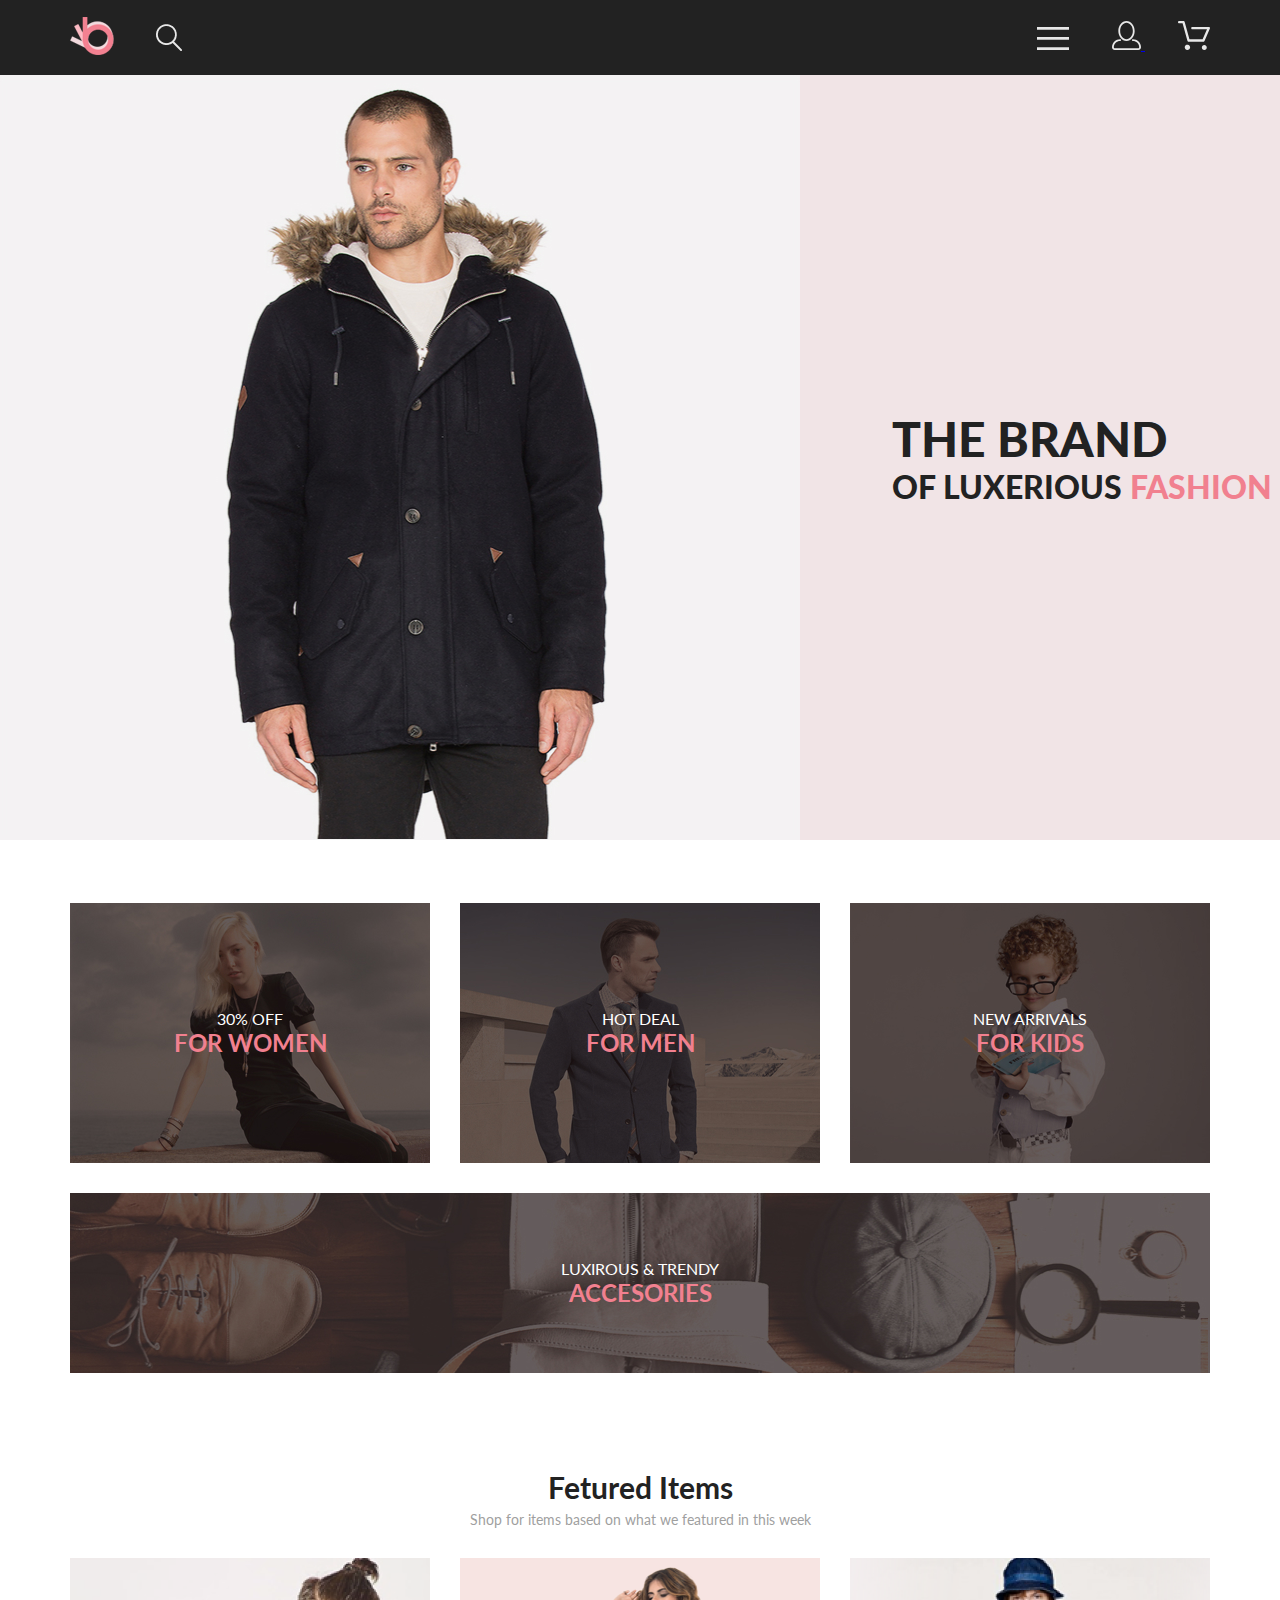
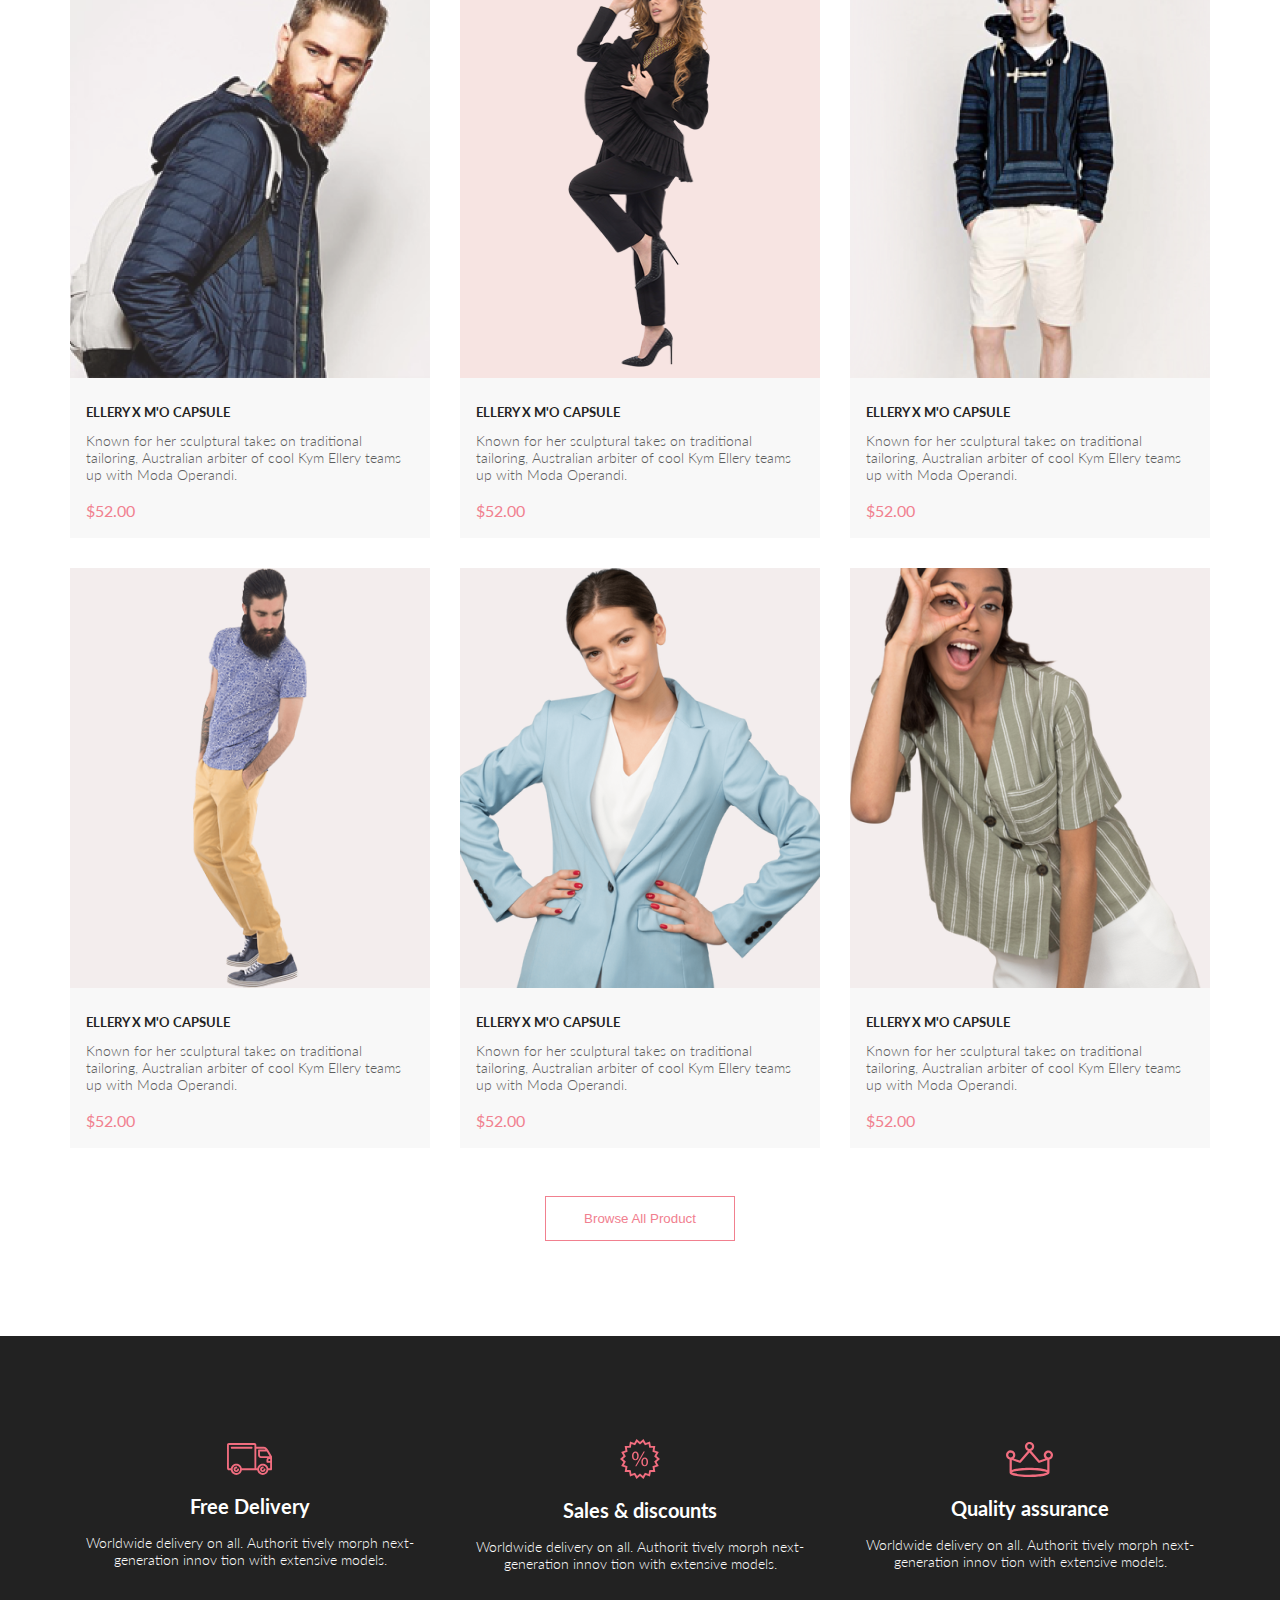
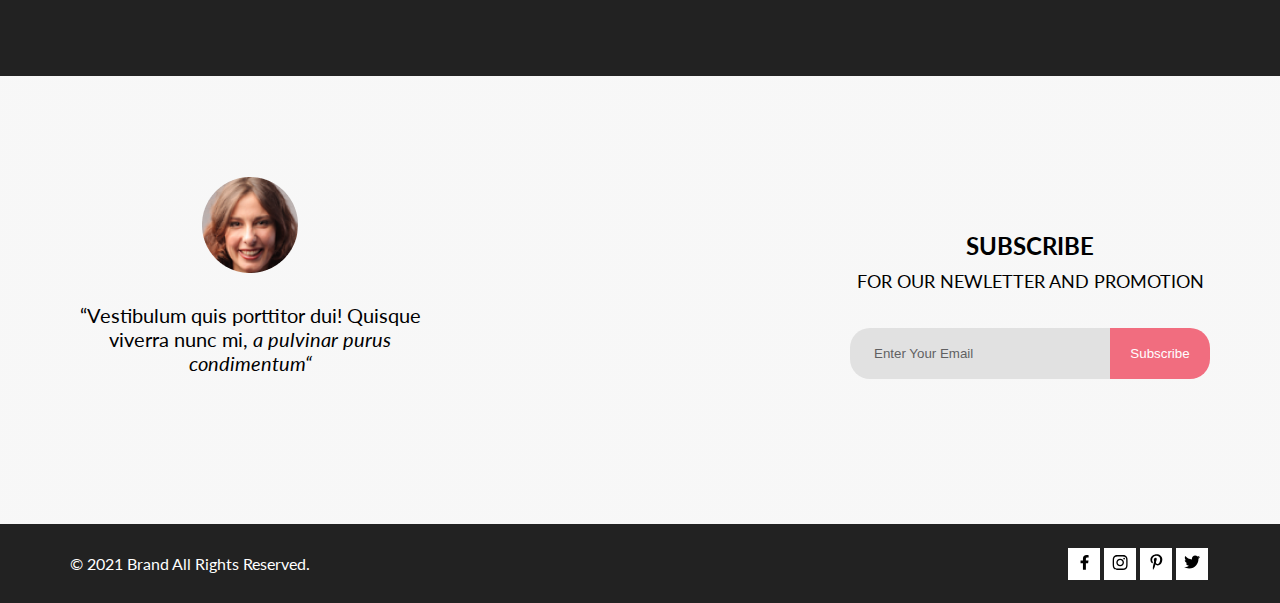
==== index.html @ 26cfc827 "DZ" ====
<!DOCTYPE html>
<html lang="en">

<head>
    <meta charset="UTF-8">
    <meta http-equiv="X-UA-Compatible" content="IE=edge">
    <meta name="viewport" content="width=device-width, initial-scale=1.0">
    <title>Only magazin</title>
    <link rel="stylesheet" href="./css/reset.css">
    <link rel="stylesheet" href="./css/style.css">
    <link rel="preconnect" href="https://fonts.googleapis.com">
    <link rel="preconnect" href="https://fonts.gstatic.com" crossorigin>
    <link href="https://fonts.googleapis.com/css2?family=Lato:ital,wght@0,300;0,400;0,700;0,900;1,400&display=swap"
        rel="stylesheet">
</head>

<body>
    <header class="header">
        <div class="container">
            <div class="header__wrp">
                <div class="header__search-group">
                    <a class="header__logo" href="index.html">
                        <img src="./img/logotip.png" alt="logo">
                    </a>
                    <div class="header__search">
                        <img class="header__search-img" src="./img/poisk.png" alt="loupe">
                        <form class="header__search-form" action="">
                            <label class="header__search-label visually-hidden" for="search">поиск</label>
                            <input type="header__search-input" placeholder="Поиск" id="search">
                        </form>
                    </div>
                </div>
                <div class="header__nav-group">
                    <button class="header__button" type="button">
                        <svg class="icon" width="32" height="23" viewBox="0 0 32 23" xmlns="http://www.w3.org/2000/svg">
                            <path d="M0 23V20.31H32V23H0ZM0 12.76V10.07H32V12.76H0ZM0 2.69V0H32V2.69H0Z" />
                        </svg>
                    </button>
                    <nav class="header__menu">
                        <h2 class="header__menu-title">menu</h2>
                        <ul class="header__menu-list">
                            <li class="header__menu-item menu-sub-item">
                                <h3 class="menu-sub-item__title">man</h3>
                                <ul class="menu-sub-item__list">
                                    <li class="menu-sub-item__item-link"><a class="menu__link" href="#">Accessories</a>
                                    </li>
                                    <li class="menu-sub-item__item-link"><a class="menu__link" href="#">Bags</a></li>
                                    <li class="menu-sub-item__item-link"><a class="menu__link" href="#">Denim</a></li>
                                    <li class="menu-sub-item__item-link"><a class="menu__link" href="#">T-Shirts</a>
                                    </li>
                                </ul>
                            </li>
                            <li>
                                <h3 class="menu-sub-item__title">woman</h3>
                                <ul class="menu-sub-item__list">
                                    <li class="menu-sub-item__item-link"><a class="menu__link" href="#">Accessories</a>
                                    </li>
                                    <li class="menu-sub-item__item-link"><a class="menu__link" href="#">Jackets &
                                            Coats</a></li>
                                    <li class="menu-sub-item__item-link"><a class="menu__link" href="#">Polos</a></li>
                                    <li class="menu-sub-item__item-link"><a class="menu__link" href="#">T-Shirts</a>
                                    </li>
                                    <li class="menu-sub-item__item-link"><a class="menu__link" href="#">Shirts</a></li>
                                </ul>
                            </li>
                            <li>
                                <h3 class="menu-sub-item__title">kids</h3>
                                <ul class="menu-sub-item__list">
                                    <li class="menu-sub-item__item-link"><a class="menu__link" href="#">Accessories</a>
                                    </li>
                                    <li class="menu-sub-item__item-link"><a class="menu__link" href="#">Jackets &
                                            Coats</a></li>
                                    <li class="menu-sub-item__item-link"><a class="menu__link" href="#">Polos</a></li>
                                    <li class="menu-sub-item__item-link"><a class="menu__link" href="#">T-Shirts</a>
                                    </li>
                                    <li class="menu-sub-item__item-link"><a class="menu__link" href="#">Shirts</a></li>
                                    <li class="menu-sub-item__item-link"><a class="menu__link" href="#">Bags</a></li>
                                </ul>
                            </li>
                        </ul>
                    </nav>
                    <a class="header__link" href="registration.html">
                        <svg class="icon" width="29" height="29" viewBox="0 0 29 29" xmlns="http://www.w3.org/2000/svg">
                            <path
                                d="M14.5 19.937C19 19.937 22.656 15.464 22.656 9.968C22.656 4.472 19 0 14.5 0C13.3631 0.0217413 12.2463 0.303398 11.2351 0.823397C10.2239 1.34339 9.34507 2.08794 8.66602 3C7.12663 4.99573 6.30819 7.45381 6.34399 9.974C6.34399 15.465 10 19.937 14.5 19.937ZM14.5 1.813C18 1.813 20.844 5.472 20.844 9.969C20.844 14.466 17.998 18.125 14.5 18.125C11.002 18.125 8.15603 14.465 8.15503 9.969C8.15403 5.473 11 1.813 14.5 1.813ZM20.844 18.125C20.6036 18.125 20.373 18.2205 20.203 18.3905C20.033 18.5605 19.9375 18.7911 19.9375 19.0315C19.9375 19.2719 20.033 19.5025 20.203 19.6725C20.373 19.8425 20.6036 19.938 20.844 19.938C22.526 19.9399 24.1386 20.6088 25.3279 21.7982C26.5172 22.9875 27.1861 24.6 27.188 26.282C27.1875 26.5221 27.0918 26.7523 26.922 26.9221C26.7522 27.0918 26.5221 27.1875 26.282 27.188H2.71997C2.47985 27.1875 2.24975 27.0918 2.07996 26.9221C1.91016 26.7523 1.81449 26.5221 1.81396 26.282C1.81608 24.6001 2.48517 22.9877 3.67444 21.7985C4.86371 20.6092 6.47608 19.9401 8.15796 19.938C8.39824 19.938 8.62868 19.8425 8.79858 19.6726C8.96849 19.5027 9.06396 19.2723 9.06396 19.032C9.06396 18.7917 8.96849 18.5613 8.79858 18.3914C8.62868 18.2215 8.39824 18.126 8.15796 18.126C5.99541 18.1279 3.92201 18.9875 2.39258 20.5164C0.863144 22.0453 0.00264777 24.1185 0 26.281C0.000794067 27.0019 0.287502 27.693 0.797241 28.2027C1.30698 28.7125 1.99811 28.9992 2.71899 29H26.282C27.0027 28.9989 27.6936 28.7121 28.2031 28.2024C28.7126 27.6927 28.9992 27.0017 29 26.281C28.9974 24.1187 28.1372 22.0457 26.6083 20.5168C25.0793 18.9878 23.0063 18.1276 20.844 18.125Z" />
                        </svg>
                    </a>
                    <a class="header__link" href="#">
                        <svg class="icon" width="32" height="29" viewBox="0 0 32 29" xmlns="http://www.w3.org/2000/svg">
                            <path
                                d="M26.2009 29C25.5532 28.9738 24.9415 28.6948 24.4972 28.2227C24.0529 27.7506 23.8114 27.1232 23.8245 26.475C23.8376 25.8269 24.1043 25.2097 24.5673 24.7559C25.0303 24.3022 25.6527 24.048 26.301 24.048C26.9493 24.048 27.5717 24.3022 28.0347 24.7559C28.4977 25.2097 28.7644 25.8269 28.7775 26.475C28.7906 27.1232 28.549 27.7506 28.1047 28.2227C27.6604 28.6948 27.0488 28.9738 26.401 29H26.2009ZM6.75293 26.32C6.75293 25.79 6.91011 25.2718 7.20459 24.8311C7.49907 24.3904 7.91764 24.0469 8.40735 23.844C8.89705 23.6412 9.43594 23.5881 9.95581 23.6915C10.4757 23.7949 10.9532 24.0502 11.328 24.425C11.7028 24.7998 11.9581 25.2773 12.0615 25.7972C12.1649 26.317 12.1118 26.8559 11.9089 27.3456C11.7061 27.8353 11.3626 28.2539 10.9219 28.5483C10.4812 28.8428 9.96304 29 9.43298 29C9.08087 29.0003 8.73212 28.9311 8.40674 28.7966C8.08136 28.662 7.78569 28.4646 7.53662 28.2158C7.28755 27.9669 7.09001 27.6713 6.9552 27.3461C6.82039 27.0208 6.75098 26.6721 6.75098 26.32H6.75293ZM10.553 20.686C10.2935 20.6868 10.0409 20.6024 9.83411 20.4457C9.62727 20.2891 9.47758 20.0689 9.40796 19.819L4.57495 2.36401H1.18201C0.868521 2.36401 0.567859 2.23947 0.346191 2.01781C0.124523 1.79614 0 1.49549 0 1.18201C0 0.868519 0.124523 0.567873 0.346191 0.346205C0.567859 0.124537 0.868521 5.81268e-06 1.18201 5.81268e-06H5.46301C5.7225 -0.00080736 5.97504 0.0837201 6.18176 0.240568C6.38848 0.397416 6.53784 0.617884 6.60693 0.868006L11.4399 18.323H24.6179L29.001 8.27501H14.401C14.2428 8.27961 14.0854 8.25242 13.9379 8.19507C13.7904 8.13771 13.6559 8.05134 13.5424 7.94108C13.4288 7.83082 13.3386 7.69891 13.277 7.55315C13.2154 7.40739 13.1836 7.25075 13.1836 7.0925C13.1836 6.93426 13.2154 6.77762 13.277 6.63186C13.3386 6.4861 13.4288 6.35419 13.5424 6.24393C13.6559 6.13367 13.7904 6.0473 13.9379 5.98994C14.0854 5.93259 14.2428 5.90541 14.401 5.91001H30.814C31.0097 5.90996 31.2022 5.95866 31.3744 6.05172C31.5465 6.14478 31.6928 6.27926 31.7999 6.44301C31.9078 6.60729 31.9734 6.79569 31.9908 6.99145C32.0083 7.18721 31.9771 7.38424 31.9 7.565L26.495 19.977C26.4026 20.1876 26.251 20.3668 26.0585 20.4927C25.866 20.6186 25.641 20.6858 25.411 20.686H10.553Z" />
                        </svg>
                    </a>
                </div>
            </div>
        </div>
    </header>
    <main>
        <section class="brand">
            <div class="brand__wrp">
                <img class="brand__img" src="./img/baner.jpg" alt="man">
                <div class="brand__title-wrp">
                    <h1 class="brand__title">the brand<span class="brand__sub-title">of luxerious <span
                                class="brand__sub-title-pink">fashion</span></span></h1>
                </div>
            </div>
        </section>
        <section class="sales container">
            <h2 class="visually-hidden">sales</h2>
            <ul class="sales__list">
                <li class="sales__item sales__item--woman">
                    <p class="sales__item-text">30% off</p>
                    <h3 class="sales__item-title">for women</h3>
                </li>
                <li class="sales__item sales__item--man">
                    <p class="sales__item-text">hot deal</p>
                    <h3 class="sales__item-title">for men</h3>
                </li>
                <li class="sales__item sales__item--kids">
                    <p class="sales__item-text">new arrivals</p>
                    <h3 class="sales__item-title">for kids</h3>
                </li>
                <li class="sales__item-niz sales__item--accesories">
                    <p class="sales__item-text">luxirous & trendy</p>
                    <h3 class="sales__item-title">accesories</h3>
                </li>
            </ul>
        </section>
        <section class="products container">
            <h2 class="products__title">Fetured Items</h2>
            <p class="products__text">Shop for items based on what we featured in this week</p>
            <ul class="products__list">
                <li class="products__item">
                    <div class="products__item-wrapper">
                        <img class="products__item-img" src="./img/top1.png" alt="product-1">
                        <div class="products__item-overlay"></div>
                        <button class="products__item-button">
                            <svg class="products__item-button_icon" width="32" height="29" viewBox="0 0 32 29"
                                xmlns="http://www.w3.org/2000/svg">
                                <path
                                    d="M26.2009 29C25.5532 28.9738 24.9415 28.6948 24.4972 28.2227C24.0529 27.7506 23.8114 27.1232 23.8245 26.475C23.8376 25.8269 24.1043 25.2097 24.5673 24.7559C25.0303 24.3022 25.6527 24.048 26.301 24.048C26.9493 24.048 27.5717 24.3022 28.0347 24.7559C28.4977 25.2097 28.7644 25.8269 28.7775 26.475C28.7906 27.1232 28.549 27.7506 28.1047 28.2227C27.6604 28.6948 27.0488 28.9738 26.401 29H26.2009ZM6.75293 26.32C6.75293 25.79 6.91011 25.2718 7.20459 24.8311C7.49907 24.3904 7.91764 24.0469 8.40735 23.844C8.89705 23.6412 9.43594 23.5881 9.95581 23.6915C10.4757 23.7949 10.9532 24.0502 11.328 24.425C11.7028 24.7998 11.9581 25.2773 12.0615 25.7972C12.1649 26.317 12.1118 26.8559 11.9089 27.3456C11.7061 27.8353 11.3626 28.2539 10.9219 28.5483C10.4812 28.8428 9.96304 29 9.43298 29C9.08087 29.0003 8.73212 28.9311 8.40674 28.7966C8.08136 28.662 7.78569 28.4646 7.53662 28.2158C7.28755 27.9669 7.09001 27.6713 6.9552 27.3461C6.82039 27.0208 6.75098 26.6721 6.75098 26.32H6.75293ZM10.553 20.686C10.2935 20.6868 10.0409 20.6024 9.83411 20.4457C9.62727 20.2891 9.47758 20.0689 9.40796 19.819L4.57495 2.36401H1.18201C0.868521 2.36401 0.567859 2.23947 0.346191 2.01781C0.124523 1.79614 0 1.49549 0 1.18201C0 0.868519 0.124523 0.567873 0.346191 0.346205C0.567859 0.124537 0.868521 5.81268e-06 1.18201 5.81268e-06H5.46301C5.7225 -0.00080736 5.97504 0.0837201 6.18176 0.240568C6.38848 0.397416 6.53784 0.617884 6.60693 0.868006L11.4399 18.323H24.6179L29.001 8.27501H14.401C14.2428 8.27961 14.0854 8.25242 13.9379 8.19507C13.7904 8.13771 13.6559 8.05134 13.5424 7.94108C13.4288 7.83082 13.3386 7.69891 13.277 7.55315C13.2154 7.40739 13.1836 7.25075 13.1836 7.0925C13.1836 6.93426 13.2154 6.77762 13.277 6.63186C13.3386 6.4861 13.4288 6.35419 13.5424 6.24393C13.6559 6.13367 13.7904 6.0473 13.9379 5.98994C14.0854 5.93259 14.2428 5.90541 14.401 5.91001H30.814C31.0097 5.90996 31.2022 5.95866 31.3744 6.05172C31.5465 6.14478 31.6928 6.27926 31.7999 6.44301C31.9078 6.60729 31.9734 6.79569 31.9908 6.99145C32.0083 7.18721 31.9771 7.38424 31.9 7.565L26.495 19.977C26.4026 20.1876 26.251 20.3668 26.0585 20.4927C25.866 20.6186 25.641 20.6858 25.411 20.686H10.553Z" />
                            </svg>
                            <p class="products__item-button_text">Add to cart</p>
                        </button>
                    </div>
                    <h3 class="products__item-title">ellery x m'o capsule</h3>
                    <p class="products__item-desc">Known for her sculptural takes on traditional tailoring, Australian
                        arbiter of cool Kym Ellery
                        teams up with Moda Operandi.</p>
                    <p class="products__item-price">$52.00</p>
                </li>
                <li class="products__item">
                    <div class="products__item-wrapper">
                        <img class="products__item-img" src="./img/top2.png" alt="product-2">
                        <div class="products__item-overlay"></div>
                        <button class="products__item-button">
                            <svg class="products__item-button_icon" width="32" height="29" viewBox="0 0 32 29"
                                xmlns="http://www.w3.org/2000/svg">
                                <path
                                    d="M26.2009 29C25.5532 28.9738 24.9415 28.6948 24.4972 28.2227C24.0529 27.7506 23.8114 27.1232 23.8245 26.475C23.8376 25.8269 24.1043 25.2097 24.5673 24.7559C25.0303 24.3022 25.6527 24.048 26.301 24.048C26.9493 24.048 27.5717 24.3022 28.0347 24.7559C28.4977 25.2097 28.7644 25.8269 28.7775 26.475C28.7906 27.1232 28.549 27.7506 28.1047 28.2227C27.6604 28.6948 27.0488 28.9738 26.401 29H26.2009ZM6.75293 26.32C6.75293 25.79 6.91011 25.2718 7.20459 24.8311C7.49907 24.3904 7.91764 24.0469 8.40735 23.844C8.89705 23.6412 9.43594 23.5881 9.95581 23.6915C10.4757 23.7949 10.9532 24.0502 11.328 24.425C11.7028 24.7998 11.9581 25.2773 12.0615 25.7972C12.1649 26.317 12.1118 26.8559 11.9089 27.3456C11.7061 27.8353 11.3626 28.2539 10.9219 28.5483C10.4812 28.8428 9.96304 29 9.43298 29C9.08087 29.0003 8.73212 28.9311 8.40674 28.7966C8.08136 28.662 7.78569 28.4646 7.53662 28.2158C7.28755 27.9669 7.09001 27.6713 6.9552 27.3461C6.82039 27.0208 6.75098 26.6721 6.75098 26.32H6.75293ZM10.553 20.686C10.2935 20.6868 10.0409 20.6024 9.83411 20.4457C9.62727 20.2891 9.47758 20.0689 9.40796 19.819L4.57495 2.36401H1.18201C0.868521 2.36401 0.567859 2.23947 0.346191 2.01781C0.124523 1.79614 0 1.49549 0 1.18201C0 0.868519 0.124523 0.567873 0.346191 0.346205C0.567859 0.124537 0.868521 5.81268e-06 1.18201 5.81268e-06H5.46301C5.7225 -0.00080736 5.97504 0.0837201 6.18176 0.240568C6.38848 0.397416 6.53784 0.617884 6.60693 0.868006L11.4399 18.323H24.6179L29.001 8.27501H14.401C14.2428 8.27961 14.0854 8.25242 13.9379 8.19507C13.7904 8.13771 13.6559 8.05134 13.5424 7.94108C13.4288 7.83082 13.3386 7.69891 13.277 7.55315C13.2154 7.40739 13.1836 7.25075 13.1836 7.0925C13.1836 6.93426 13.2154 6.77762 13.277 6.63186C13.3386 6.4861 13.4288 6.35419 13.5424 6.24393C13.6559 6.13367 13.7904 6.0473 13.9379 5.98994C14.0854 5.93259 14.2428 5.90541 14.401 5.91001H30.814C31.0097 5.90996 31.2022 5.95866 31.3744 6.05172C31.5465 6.14478 31.6928 6.27926 31.7999 6.44301C31.9078 6.60729 31.9734 6.79569 31.9908 6.99145C32.0083 7.18721 31.9771 7.38424 31.9 7.565L26.495 19.977C26.4026 20.1876 26.251 20.3668 26.0585 20.4927C25.866 20.6186 25.641 20.6858 25.411 20.686H10.553Z" />
                            </svg>
                            <p class="products__item-button_text">Add to cart</p>
                        </button>
                    </div>
                    <h3 class="products__item-title">ellery x m'o capsule</h3>
                    <p class="products__item-desc">Known for her sculptural takes on traditional tailoring, Australian
                        arbiter of cool Kym Ellery
                        teams up with Moda Operandi.</p>
                    <p class="products__item-price">$52.00</p>
                </li>
                <li class="products__item">
                    <div class="products__item-wrapper">
                        <img class="products__item-img" src="./img/top3.png" alt="product-3">
                        <div class="products__item-overlay"></div>
                        <button class="products__item-button">
                            <svg class="products__item-button_icon" width="32" height="29" viewBox="0 0 32 29"
                                xmlns="http://www.w3.org/2000/svg">
                                <path
                                    d="M26.2009 29C25.5532 28.9738 24.9415 28.6948 24.4972 28.2227C24.0529 27.7506 23.8114 27.1232 23.8245 26.475C23.8376 25.8269 24.1043 25.2097 24.5673 24.7559C25.0303 24.3022 25.6527 24.048 26.301 24.048C26.9493 24.048 27.5717 24.3022 28.0347 24.7559C28.4977 25.2097 28.7644 25.8269 28.7775 26.475C28.7906 27.1232 28.549 27.7506 28.1047 28.2227C27.6604 28.6948 27.0488 28.9738 26.401 29H26.2009ZM6.75293 26.32C6.75293 25.79 6.91011 25.2718 7.20459 24.8311C7.49907 24.3904 7.91764 24.0469 8.40735 23.844C8.89705 23.6412 9.43594 23.5881 9.95581 23.6915C10.4757 23.7949 10.9532 24.0502 11.328 24.425C11.7028 24.7998 11.9581 25.2773 12.0615 25.7972C12.1649 26.317 12.1118 26.8559 11.9089 27.3456C11.7061 27.8353 11.3626 28.2539 10.9219 28.5483C10.4812 28.8428 9.96304 29 9.43298 29C9.08087 29.0003 8.73212 28.9311 8.40674 28.7966C8.08136 28.662 7.78569 28.4646 7.53662 28.2158C7.28755 27.9669 7.09001 27.6713 6.9552 27.3461C6.82039 27.0208 6.75098 26.6721 6.75098 26.32H6.75293ZM10.553 20.686C10.2935 20.6868 10.0409 20.6024 9.83411 20.4457C9.62727 20.2891 9.47758 20.0689 9.40796 19.819L4.57495 2.36401H1.18201C0.868521 2.36401 0.567859 2.23947 0.346191 2.01781C0.124523 1.79614 0 1.49549 0 1.18201C0 0.868519 0.124523 0.567873 0.346191 0.346205C0.567859 0.124537 0.868521 5.81268e-06 1.18201 5.81268e-06H5.46301C5.7225 -0.00080736 5.97504 0.0837201 6.18176 0.240568C6.38848 0.397416 6.53784 0.617884 6.60693 0.868006L11.4399 18.323H24.6179L29.001 8.27501H14.401C14.2428 8.27961 14.0854 8.25242 13.9379 8.19507C13.7904 8.13771 13.6559 8.05134 13.5424 7.94108C13.4288 7.83082 13.3386 7.69891 13.277 7.55315C13.2154 7.40739 13.1836 7.25075 13.1836 7.0925C13.1836 6.93426 13.2154 6.77762 13.277 6.63186C13.3386 6.4861 13.4288 6.35419 13.5424 6.24393C13.6559 6.13367 13.7904 6.0473 13.9379 5.98994C14.0854 5.93259 14.2428 5.90541 14.401 5.91001H30.814C31.0097 5.90996 31.2022 5.95866 31.3744 6.05172C31.5465 6.14478 31.6928 6.27926 31.7999 6.44301C31.9078 6.60729 31.9734 6.79569 31.9908 6.99145C32.0083 7.18721 31.9771 7.38424 31.9 7.565L26.495 19.977C26.4026 20.1876 26.251 20.3668 26.0585 20.4927C25.866 20.6186 25.641 20.6858 25.411 20.686H10.553Z" />
                            </svg>
                            <p class="products__item-button_text">Add to cart</p>
                        </button>
                    </div>
                    <h3 class="products__item-title">ellery x m'o capsule</h3>
                    <p class="products__item-desc">Known for her sculptural takes on traditional tailoring, Australian
                        arbiter of cool Kym Ellery
                        teams up with Moda Operandi.</p>
                    <p class="products__item-price">$52.00</p>
                </li>
                <li class="products__item">
                    <div class="products__item-wrapper">
                        <img class="products__item-img" src="./img/top4.png" alt="product-4">
                        <div class="products__item-overlay"></div>
                        <button class="products__item-button">
                            <svg class="products__item-button_icon" width="32" height="29" viewBox="0 0 32 29"
                                xmlns="http://www.w3.org/2000/svg">
                                <path
                                    d="M26.2009 29C25.5532 28.9738 24.9415 28.6948 24.4972 28.2227C24.0529 27.7506 23.8114 27.1232 23.8245 26.475C23.8376 25.8269 24.1043 25.2097 24.5673 24.7559C25.0303 24.3022 25.6527 24.048 26.301 24.048C26.9493 24.048 27.5717 24.3022 28.0347 24.7559C28.4977 25.2097 28.7644 25.8269 28.7775 26.475C28.7906 27.1232 28.549 27.7506 28.1047 28.2227C27.6604 28.6948 27.0488 28.9738 26.401 29H26.2009ZM6.75293 26.32C6.75293 25.79 6.91011 25.2718 7.20459 24.8311C7.49907 24.3904 7.91764 24.0469 8.40735 23.844C8.89705 23.6412 9.43594 23.5881 9.95581 23.6915C10.4757 23.7949 10.9532 24.0502 11.328 24.425C11.7028 24.7998 11.9581 25.2773 12.0615 25.7972C12.1649 26.317 12.1118 26.8559 11.9089 27.3456C11.7061 27.8353 11.3626 28.2539 10.9219 28.5483C10.4812 28.8428 9.96304 29 9.43298 29C9.08087 29.0003 8.73212 28.9311 8.40674 28.7966C8.08136 28.662 7.78569 28.4646 7.53662 28.2158C7.28755 27.9669 7.09001 27.6713 6.9552 27.3461C6.82039 27.0208 6.75098 26.6721 6.75098 26.32H6.75293ZM10.553 20.686C10.2935 20.6868 10.0409 20.6024 9.83411 20.4457C9.62727 20.2891 9.47758 20.0689 9.40796 19.819L4.57495 2.36401H1.18201C0.868521 2.36401 0.567859 2.23947 0.346191 2.01781C0.124523 1.79614 0 1.49549 0 1.18201C0 0.868519 0.124523 0.567873 0.346191 0.346205C0.567859 0.124537 0.868521 5.81268e-06 1.18201 5.81268e-06H5.46301C5.7225 -0.00080736 5.97504 0.0837201 6.18176 0.240568C6.38848 0.397416 6.53784 0.617884 6.60693 0.868006L11.4399 18.323H24.6179L29.001 8.27501H14.401C14.2428 8.27961 14.0854 8.25242 13.9379 8.19507C13.7904 8.13771 13.6559 8.05134 13.5424 7.94108C13.4288 7.83082 13.3386 7.69891 13.277 7.55315C13.2154 7.40739 13.1836 7.25075 13.1836 7.0925C13.1836 6.93426 13.2154 6.77762 13.277 6.63186C13.3386 6.4861 13.4288 6.35419 13.5424 6.24393C13.6559 6.13367 13.7904 6.0473 13.9379 5.98994C14.0854 5.93259 14.2428 5.90541 14.401 5.91001H30.814C31.0097 5.90996 31.2022 5.95866 31.3744 6.05172C31.5465 6.14478 31.6928 6.27926 31.7999 6.44301C31.9078 6.60729 31.9734 6.79569 31.9908 6.99145C32.0083 7.18721 31.9771 7.38424 31.9 7.565L26.495 19.977C26.4026 20.1876 26.251 20.3668 26.0585 20.4927C25.866 20.6186 25.641 20.6858 25.411 20.686H10.553Z" />
                            </svg>
                            <p class="products__item-button_text">Add to cart</p>
                        </button>
                    </div>
                    <h3 class="products__item-title">ellery x m'o capsule</h3>
                    <p class="products__item-desc">Known for her sculptural takes on traditional tailoring, Australian
                        arbiter of cool Kym Ellery
                        teams up with Moda Operandi.</p>
                    <p class="products__item-price">$52.00</p>
                </li>
                <li class="products__item">
                    <div class="products__item-wrapper">
                        <img class="products__item-img" src="./img/top5.png" alt="product-5">
                        <div class="products__item-overlay"></div>
                        <button class="products__item-button">
                            <svg class="products__item-button_icon" width="32" height="29" viewBox="0 0 32 29"
                                xmlns="http://www.w3.org/2000/svg">
                                <path
                                    d="M26.2009 29C25.5532 28.9738 24.9415 28.6948 24.4972 28.2227C24.0529 27.7506 23.8114 27.1232 23.8245 26.475C23.8376 25.8269 24.1043 25.2097 24.5673 24.7559C25.0303 24.3022 25.6527 24.048 26.301 24.048C26.9493 24.048 27.5717 24.3022 28.0347 24.7559C28.4977 25.2097 28.7644 25.8269 28.7775 26.475C28.7906 27.1232 28.549 27.7506 28.1047 28.2227C27.6604 28.6948 27.0488 28.9738 26.401 29H26.2009ZM6.75293 26.32C6.75293 25.79 6.91011 25.2718 7.20459 24.8311C7.49907 24.3904 7.91764 24.0469 8.40735 23.844C8.89705 23.6412 9.43594 23.5881 9.95581 23.6915C10.4757 23.7949 10.9532 24.0502 11.328 24.425C11.7028 24.7998 11.9581 25.2773 12.0615 25.7972C12.1649 26.317 12.1118 26.8559 11.9089 27.3456C11.7061 27.8353 11.3626 28.2539 10.9219 28.5483C10.4812 28.8428 9.96304 29 9.43298 29C9.08087 29.0003 8.73212 28.9311 8.40674 28.7966C8.08136 28.662 7.78569 28.4646 7.53662 28.2158C7.28755 27.9669 7.09001 27.6713 6.9552 27.3461C6.82039 27.0208 6.75098 26.6721 6.75098 26.32H6.75293ZM10.553 20.686C10.2935 20.6868 10.0409 20.6024 9.83411 20.4457C9.62727 20.2891 9.47758 20.0689 9.40796 19.819L4.57495 2.36401H1.18201C0.868521 2.36401 0.567859 2.23947 0.346191 2.01781C0.124523 1.79614 0 1.49549 0 1.18201C0 0.868519 0.124523 0.567873 0.346191 0.346205C0.567859 0.124537 0.868521 5.81268e-06 1.18201 5.81268e-06H5.46301C5.7225 -0.00080736 5.97504 0.0837201 6.18176 0.240568C6.38848 0.397416 6.53784 0.617884 6.60693 0.868006L11.4399 18.323H24.6179L29.001 8.27501H14.401C14.2428 8.27961 14.0854 8.25242 13.9379 8.19507C13.7904 8.13771 13.6559 8.05134 13.5424 7.94108C13.4288 7.83082 13.3386 7.69891 13.277 7.55315C13.2154 7.40739 13.1836 7.25075 13.1836 7.0925C13.1836 6.93426 13.2154 6.77762 13.277 6.63186C13.3386 6.4861 13.4288 6.35419 13.5424 6.24393C13.6559 6.13367 13.7904 6.0473 13.9379 5.98994C14.0854 5.93259 14.2428 5.90541 14.401 5.91001H30.814C31.0097 5.90996 31.2022 5.95866 31.3744 6.05172C31.5465 6.14478 31.6928 6.27926 31.7999 6.44301C31.9078 6.60729 31.9734 6.79569 31.9908 6.99145C32.0083 7.18721 31.9771 7.38424 31.9 7.565L26.495 19.977C26.4026 20.1876 26.251 20.3668 26.0585 20.4927C25.866 20.6186 25.641 20.6858 25.411 20.686H10.553Z" />
                            </svg>
                            <p class="products__item-button_text">Add to cart</p>
                        </button>
                    </div>
                    <h3 class="products__item-title">ellery x m'o capsule</h3>
                    <p class="products__item-desc">Known for her sculptural takes on traditional tailoring, Australian
                        arbiter of cool Kym Ellery
                        teams up with Moda Operandi.</p>
                    <p class="products__item-price">$52.00</p>
                </li>
                <li class="products__item">
                    <div class="products__item-wrapper">
                        <img class="products__item-img" src="./img/top6.png" alt="product-6">
                        <div class="products__item-overlay"></div>
                        <button class="products__item-button">
                            <svg class="products__item-button_icon" width="32" height="29" viewBox="0 0 32 29"
                                xmlns="http://www.w3.org/2000/svg">
                                <path
                                    d="M26.2009 29C25.5532 28.9738 24.9415 28.6948 24.4972 28.2227C24.0529 27.7506 23.8114 27.1232 23.8245 26.475C23.8376 25.8269 24.1043 25.2097 24.5673 24.7559C25.0303 24.3022 25.6527 24.048 26.301 24.048C26.9493 24.048 27.5717 24.3022 28.0347 24.7559C28.4977 25.2097 28.7644 25.8269 28.7775 26.475C28.7906 27.1232 28.549 27.7506 28.1047 28.2227C27.6604 28.6948 27.0488 28.9738 26.401 29H26.2009ZM6.75293 26.32C6.75293 25.79 6.91011 25.2718 7.20459 24.8311C7.49907 24.3904 7.91764 24.0469 8.40735 23.844C8.89705 23.6412 9.43594 23.5881 9.95581 23.6915C10.4757 23.7949 10.9532 24.0502 11.328 24.425C11.7028 24.7998 11.9581 25.2773 12.0615 25.7972C12.1649 26.317 12.1118 26.8559 11.9089 27.3456C11.7061 27.8353 11.3626 28.2539 10.9219 28.5483C10.4812 28.8428 9.96304 29 9.43298 29C9.08087 29.0003 8.73212 28.9311 8.40674 28.7966C8.08136 28.662 7.78569 28.4646 7.53662 28.2158C7.28755 27.9669 7.09001 27.6713 6.9552 27.3461C6.82039 27.0208 6.75098 26.6721 6.75098 26.32H6.75293ZM10.553 20.686C10.2935 20.6868 10.0409 20.6024 9.83411 20.4457C9.62727 20.2891 9.47758 20.0689 9.40796 19.819L4.57495 2.36401H1.18201C0.868521 2.36401 0.567859 2.23947 0.346191 2.01781C0.124523 1.79614 0 1.49549 0 1.18201C0 0.868519 0.124523 0.567873 0.346191 0.346205C0.567859 0.124537 0.868521 5.81268e-06 1.18201 5.81268e-06H5.46301C5.7225 -0.00080736 5.97504 0.0837201 6.18176 0.240568C6.38848 0.397416 6.53784 0.617884 6.60693 0.868006L11.4399 18.323H24.6179L29.001 8.27501H14.401C14.2428 8.27961 14.0854 8.25242 13.9379 8.19507C13.7904 8.13771 13.6559 8.05134 13.5424 7.94108C13.4288 7.83082 13.3386 7.69891 13.277 7.55315C13.2154 7.40739 13.1836 7.25075 13.1836 7.0925C13.1836 6.93426 13.2154 6.77762 13.277 6.63186C13.3386 6.4861 13.4288 6.35419 13.5424 6.24393C13.6559 6.13367 13.7904 6.0473 13.9379 5.98994C14.0854 5.93259 14.2428 5.90541 14.401 5.91001H30.814C31.0097 5.90996 31.2022 5.95866 31.3744 6.05172C31.5465 6.14478 31.6928 6.27926 31.7999 6.44301C31.9078 6.60729 31.9734 6.79569 31.9908 6.99145C32.0083 7.18721 31.9771 7.38424 31.9 7.565L26.495 19.977C26.4026 20.1876 26.251 20.3668 26.0585 20.4927C25.866 20.6186 25.641 20.6858 25.411 20.686H10.553Z" />
                            </svg>
                            <p class="products__item-button_text">Add to cart</p>
                        </button>
                    </div>
                    <h3 class="products__item-title">ellery x m'o capsule</h3>
                    <p class="products__item-desc">Known for her sculptural takes on traditional tailoring, Australian
                        arbiter of cool Kym Ellery
                        teams up with Moda Operandi.</p>
                    <p class="products__item-price">$52.00</p>
                </li>
            </ul>
            <button class="products__button">Browse All Product</button>
        </section>
    </main>
    <section class="benefits">
        <ul class="benefits__list container">
            <li class="benefits__item">
                <svg class="benefits__item-img" width="46" height="32" viewBox="0 0 46 32"
                    xmlns="http://www.w3.org/2000/svg">
                    <path
                        d="M30.2873 27.2429H14.8103C14.6031 28.5509 13.936 29.742 12.929 30.6021C11.922 31.4621 10.6411 31.9346 9.31682 31.9346C7.99252 31.9346 6.71166 31.4621 5.70464 30.6021C4.69762 29.742 4.03052 28.5509 3.82332 27.2429H1.88631C1.39149 27.2397 0.918139 27.0404 0.570025 26.6887C0.221911 26.337 0.0274507 25.8618 0.0293142 25.3669V1.87695C0.0271852 1.38195 0.221516 0.906335 0.569658 0.554443C0.917801 0.202551 1.39131 0.00317363 1.88631 0H27.4373C27.9322 0.00317353 28.4056 0.202522 28.7536 0.554443C29.1016 0.906364 29.2957 1.38204 29.2933 1.87695V3.78198H36.4143C36.4947 3.78164 36.5747 3.79208 36.6523 3.81299C38.9523 4.01299 40.1093 5.2129 41.3293 7.2749L44.8883 13.3689C44.9732 13.5136 45.018 13.6782 45.0183 13.8459V26.304C45.0194 26.5515 44.9221 26.7892 44.7479 26.9651C44.5737 27.141 44.3369 27.2406 44.0893 27.2419H41.2753C41.0681 28.5499 40.401 29.741 39.394 30.6011C38.387 31.4611 37.1061 31.9336 35.7818 31.9336C34.4575 31.9336 33.1767 31.4611 32.1696 30.6011C31.1626 29.741 30.4955 28.5499 30.2883 27.2419L30.2873 27.2429ZM32.0653 26.304C32.0732 27.0369 32.2977 27.7511 32.7107 28.3567C33.1236 28.9623 33.7065 29.4322 34.3859 29.7073C35.0653 29.9824 35.811 30.0503 36.5289 29.9026C37.2469 29.7548 37.9051 29.398 38.4207 28.877C38.9363 28.3559 39.2862 27.6941 39.4265 26.9746C39.5667 26.2551 39.491 25.5103 39.2088 24.8337C38.9267 24.1572 38.4507 23.5794 37.8408 23.1729C37.2309 22.7663 36.5143 22.5491 35.7813 22.5488C34.791 22.5552 33.8436 22.9543 33.1469 23.6582C32.4503 24.3621 32.0613 25.3136 32.0653 26.304ZM5.60134 26.304C5.60923 27.0369 5.83376 27.7511 6.24669 28.3567C6.65962 28.9623 7.2425 29.4322 7.92192 29.7073C8.60135 29.9824 9.34697 30.0503 10.0649 29.9026C10.7829 29.7548 11.4411 29.398 11.9567 28.877C12.4723 28.3559 12.8222 27.6941 12.9625 26.9746C13.1027 26.2551 13.027 25.5103 12.7448 24.8337C12.4627 24.1572 11.9867 23.5794 11.3768 23.1729C10.7669 22.7663 10.0503 22.5491 9.31731 22.5488C8.32679 22.5549 7.37915 22.9537 6.6823 23.6577C5.98545 24.3617 5.59634 25.3134 5.60033 26.304H5.60134ZM41.2733 25.366H43.1593V19.7478H40.4233C40.3007 19.7473 40.1794 19.7227 40.0664 19.6753C39.9533 19.6279 39.8507 19.5585 39.7644 19.4714C39.6781 19.3843 39.6099 19.281 39.5635 19.1675C39.5172 19.054 39.4937 18.9324 39.4943 18.8098V16.9629C39.494 16.2423 39.7696 15.5488 40.2643 15.0249H33.8853C33.8081 15.0248 33.7312 15.015 33.6563 14.9958C32.9516 14.933 32.2961 14.6081 31.8194 14.0852C31.3428 13.5623 31.0798 12.8794 31.0823 12.1719V7.47192C31.0817 7.34927 31.1052 7.22758 31.1515 7.11401C31.1978 7.00044 31.2661 6.89725 31.3523 6.81006C31.4386 6.72286 31.5412 6.6535 31.6543 6.60596C31.7674 6.55841 31.8887 6.53361 32.0113 6.53296H38.4943C38.15 6.21428 37.7426 5.97123 37.2986 5.81982C36.8545 5.66842 36.3836 5.61187 35.9163 5.65381H29.2933V25.3618H30.2873C30.4945 24.0538 31.1616 22.8627 32.1687 22.0027C33.1757 21.1426 34.4565 20.6702 35.7808 20.6702C37.1051 20.6702 38.386 21.1426 39.393 22.0027C40.4 22.8627 41.0671 24.0538 41.2743 25.3618L41.2733 25.366ZM14.8093 25.366H27.4363V1.87598H1.88631V25.366H3.82332C4.03052 24.058 4.69762 22.8666 5.70464 22.0066C6.71166 21.1465 7.99252 20.6741 9.31682 20.6741C10.6411 20.6741 11.922 21.1465 12.929 22.0066C13.936 22.8666 14.6031 24.058 14.8103 25.366H14.8093ZM41.3513 16.9658V17.875H43.1593V16.0278H42.2803C42.0335 16.0294 41.7973 16.1288 41.6234 16.304C41.4495 16.4792 41.352 16.716 41.3523 16.9629L41.3513 16.9658ZM32.9383 12.1738C32.9372 12.4263 33.0363 12.6691 33.2139 12.8486C33.3914 13.0282 33.6328 13.13 33.8853 13.1318C33.9492 13.1316 34.0129 13.1384 34.0753 13.1519H42.6003L39.8343 8.41602H32.9343L32.9383 12.1738ZM33.0313 26.3059C33.0284 25.5734 33.3162 24.8695 33.8316 24.3489C34.3469 23.8283 35.0478 23.5333 35.7803 23.5288C36.0291 23.5288 36.2677 23.6278 36.4436 23.8037C36.6195 23.9796 36.7183 24.218 36.7183 24.4668C36.7183 24.7156 36.6195 24.9542 36.4436 25.1301C36.2677 25.306 36.0291 25.4048 35.7803 25.4048C35.602 25.4032 35.4272 25.4548 35.2782 25.5527C35.1291 25.6507 35.0125 25.7905 34.9432 25.9548C34.8738 26.1191 34.8548 26.3005 34.8887 26.4756C34.9225 26.6507 35.0076 26.8118 35.1331 26.9385C35.2586 27.0651 35.419 27.1516 35.5938 27.187C35.7686 27.2224 35.9499 27.2051 36.1149 27.1372C36.2798 27.0693 36.4208 26.9538 36.5201 26.8057C36.6193 26.6575 36.6723 26.4833 36.6723 26.3049C36.6723 26.0587 36.7701 25.8226 36.9443 25.6484C37.1184 25.4743 37.3546 25.3765 37.6008 25.3765C37.8471 25.3765 38.0832 25.4743 38.2574 25.6484C38.4315 25.8226 38.5293 26.0587 38.5293 26.3049C38.5293 27.0343 38.2396 27.7338 37.7239 28.2495C37.2081 28.7652 36.5087 29.0549 35.7793 29.0549C35.05 29.0549 34.3505 28.7652 33.8348 28.2495C33.319 27.7338 33.0293 27.0343 33.0293 26.3049L33.0313 26.3059ZM6.56731 26.3059C6.56438 25.5734 6.8522 24.8695 7.36757 24.3489C7.88294 23.8283 8.58378 23.5333 9.31633 23.5288C9.5651 23.5288 9.80369 23.6278 9.9796 23.8037C10.1555 23.9796 10.2543 24.218 10.2543 24.4668C10.2543 24.7156 10.1555 24.9542 9.9796 25.1301C9.80369 25.306 9.5651 25.4048 9.31633 25.4048C9.138 25.4032 8.96319 25.4548 8.81413 25.5527C8.66508 25.6507 8.54849 25.7905 8.47914 25.9548C8.4098 26.1191 8.39082 26.3005 8.42464 26.4756C8.45846 26.6507 8.54354 26.8118 8.66908 26.9385C8.79463 27.0651 8.95498 27.1516 9.12978 27.187C9.30458 27.2224 9.48595 27.2051 9.65087 27.1372C9.81579 27.0693 9.95683 26.9538 10.0561 26.8057C10.1553 26.6575 10.2083 26.4833 10.2083 26.3049C10.2083 26.0587 10.3061 25.8226 10.4803 25.6484C10.6544 25.4743 10.8906 25.3765 11.1368 25.3765C11.3831 25.3765 11.6193 25.4743 11.7934 25.6484C11.9675 25.8226 12.0653 26.0587 12.0653 26.3049C12.0653 27.0343 11.7756 27.7338 11.2599 28.2495C10.7441 28.7652 10.0447 29.0549 9.31532 29.0549C8.58598 29.0549 7.8865 28.7652 7.37078 28.2495C6.85505 27.7338 6.56532 27.0343 6.56532 26.3049L6.56731 26.3059ZM4.70934 5.65991C4.46056 5.65991 4.22198 5.56116 4.04607 5.38525C3.87016 5.20934 3.77132 4.9707 3.77132 4.72192C3.77132 4.47315 3.87016 4.2345 4.04607 4.05859C4.22198 3.88268 4.46056 3.78394 4.70934 3.78394H24.6093C24.8581 3.78394 25.0967 3.88268 25.2726 4.05859C25.4485 4.2345 25.5473 4.47315 25.5473 4.72192C25.5473 4.9707 25.4485 5.20934 25.2726 5.38525C25.0967 5.56116 24.8581 5.65991 24.6093 5.65991H4.70934Z" />
                </svg>
                <h3 class="benefits__item-title">Free Delivery</h3>
                <p class="benefits__item-desc">Worldwide delivery on all. Authorit tively morph next-generation innov
                    tion with extensive models.</p>
            </li>
            <li class="benefits__item">
                <svg class="benefits__item-img" width="40" height="40" viewBox="0 0 40 40"
                    xmlns="http://www.w3.org/2000/svg">
                    <path
                        d="M19.994 37.0239L16.523 39.9238L14.235 36.0039L9.995 37.5159L9.17297 33.0359L4.67999 32.991L5.41199 28.491L1.20398 26.8909L3.414 22.925L0 19.96L3.41199 16.9929L1.20203 13.0278L5.41101 11.428L4.67798 6.93286L9.172 6.88892L9.99402 2.40894L14.234 3.91992L16.522 0L19.993 2.8999L23.464 0L25.753 3.9209L29.993 2.40894L30.814 6.88989L35.308 6.93481L34.576 11.4299L38.784 13.03L36.574 16.9958L39.986 19.9609L36.574 22.928L38.783 26.894L34.574 28.4939L35.307 32.988L30.812 33.033L29.991 37.5139L25.753 36.0029L23.464 39.9229L19.994 37.0239ZM21.2 35.541L22.961 37.012L24.122 35.022L24.914 33.666L26.382 34.189L28.533 34.957L28.95 32.6838L29.235 31.1289L30.796 31.113L33.078 31.092L32.706 28.8098L32.452 27.25L33.911 26.696L36.045 25.8828L34.925 23.873L34.159 22.498L35.342 21.4709L37.076 19.9609L35.343 18.4609L34.16 17.4319L34.926 16.0559L36.047 14.0449L33.913 13.2339L32.454 12.6809L32.709 11.1208L33.081 8.83984L30.799 8.81689L29.239 8.80103L28.954 7.24683L28.538 4.97388L26.386 5.74097L24.918 6.26392L24.125 4.90698L22.963 2.91699L21.201 4.38794L19.996 5.39282L18.791 4.38794L17.03 2.91699L15.869 4.90601L15.077 6.26294L13.608 5.73999L11.458 4.97192L11.04 7.24585L10.755 8.80005L9.19501 8.81592L6.914 8.83789L7.28601 11.1199L7.53998 12.678L6.08099 13.2329L3.94598 14.0439L5.06702 16.0549L5.83301 17.4299L4.65002 18.459L2.91602 19.967L4.64899 21.4739L5.83197 22.5029L5.06598 23.8779L3.94501 25.8879L6.078 26.698L7.53802 27.2529L7.28302 28.812L6.91199 31.0959L9.19299 31.1189L10.753 31.135L11.038 32.6899L11.455 34.9619L13.607 34.1948L15.076 33.6719L15.868 35.0288L17.03 37.019L18.791 35.5479L19.996 34.543L21.2 35.541ZM21.318 23.02C21.318 20.093 22.883 18.4648 24.777 18.4648C26.783 18.4648 28.077 20.0279 28.077 22.7949C28.077 25.8539 26.492 27.3718 24.662 27.3718C22.883 27.3718 21.338 25.922 21.318 23.02ZM22.839 22.9319C22.816 24.7829 23.521 26.1899 24.711 26.1899C25.988 26.1899 26.561 24.8049 26.561 22.8899C26.561 21.1249 26.054 19.6528 24.711 19.6528C23.5 19.6488 22.839 21.1029 22.839 22.9309V22.9319ZM15.194 27.332L23.609 12.613H24.842L16.427 27.332H15.194ZM11.979 16.99C11.979 14.09 13.542 12.458 15.437 12.458C17.437 12.458 18.763 14.022 18.763 16.79C18.763 19.848 17.177 21.365 15.327 21.365C13.544 21.365 12 19.915 11.979 16.991V16.99ZM13.521 16.9238C13.477 18.7748 14.162 20.1809 15.371 20.1829C16.648 20.1829 17.221 18.7988 17.221 16.8828C17.221 15.1168 16.714 13.645 15.371 13.645C14.162 13.642 13.521 15.092 13.521 16.925V16.9238Z" />
                </svg>
                <h3 class="benefits__item-title">Sales & discounts</h3>
                <p class="benefits__item-desc">Worldwide delivery on all. Authorit tively morph next-generation innov
                    tion with extensive models.</p>
            </li>
            <li class="benefits__item">
                <svg class="benefits__item-img" width="48" height="35" viewBox="0 0 48 35"
                    xmlns="http://www.w3.org/2000/svg">
                    <path
                        d="M42.3938 8.53564C41.1774 8.52335 40.0058 8.99349 39.1351 9.84302C38.2644 10.6925 37.7655 11.8522 37.7479 13.0686C37.751 13.7086 37.892 14.3405 38.1612 14.9211C38.4304 15.5018 38.8215 16.0176 39.3079 16.4336L33.4479 18.4888L25.1089 8.80566C26.0042 8.50693 26.784 7.93646 27.3396 7.17358C27.8953 6.41071 28.1992 5.49331 28.2089 4.54956C28.1837 3.33432 27.6832 2.17743 26.8149 1.3269C25.9465 0.476377 24.7794 0 23.5639 0C22.3484 0 21.1813 0.476377 20.3129 1.3269C19.4446 2.17743 18.9441 3.33432 18.9189 4.54956C18.9285 5.48395 19.2261 6.39274 19.771 7.15186C20.316 7.91097 21.0817 8.48368 21.9639 8.79175L13.6119 18.4917L7.75396 16.4368C8.24003 16.0206 8.63074 15.5045 8.89959 14.9238C9.16843 14.3432 9.30908 13.7116 9.31194 13.0718C9.33497 12.195 9.10937 11.3296 8.6613 10.5757C8.21324 9.82172 7.56095 9.2099 6.77983 8.81104C5.99872 8.41217 5.12072 8.2424 4.24724 8.32153C3.37376 8.40067 2.54051 8.72555 1.8438 9.2583C1.14709 9.79105 0.61538 10.5101 0.310108 11.3323C0.00483695 12.1545 -0.0615238 13.0462 0.118702 13.9045C0.298928 14.7629 0.718349 15.5526 1.32854 16.1826C1.93873 16.8126 2.7148 17.2571 3.56694 17.4646V29.7556C3.5743 29.8376 3.59101 29.9184 3.61687 29.9966C3.58394 30.1233 3.56721 30.2538 3.56694 30.3848C3.56694 34.7968 21.4859 34.9268 23.5289 34.9268C25.5719 34.9268 43.4909 34.7978 43.4909 30.3848C43.4902 30.2539 43.4733 30.1234 43.4408 29.9966C43.4685 29.9189 43.4853 29.8379 43.4909 29.7556V17.4646C44.5898 17.2244 45.5595 16.5828 46.2103 15.6653C46.861 14.7478 47.1458 13.6204 47.0091 12.5039C46.8724 11.3874 46.3239 10.3621 45.471 9.62866C44.6181 8.89526 43.5223 8.50653 42.3979 8.53857L42.3938 8.53564ZM21.1749 4.55176C21.1633 4.07755 21.2934 3.61062 21.5485 3.21069C21.8036 2.81076 22.172 2.49591 22.6069 2.3064C23.0417 2.11688 23.5232 2.06132 23.9898 2.14673C24.4564 2.23214 24.887 2.45463 25.2265 2.78589C25.566 3.11715 25.7991 3.542 25.8959 4.00635C25.9928 4.4707 25.9491 4.95345 25.7703 5.39282C25.5916 5.8322 25.2859 6.20831 24.8924 6.47314C24.4988 6.73798 24.0353 6.8795 23.561 6.87964C22.9362 6.88605 22.3343 6.64481 21.8871 6.2085C21.44 5.77218 21.1838 5.17647 21.1749 4.55176ZM13.5849 20.8276C13.8019 20.9026 14.0362 20.9113 14.2581 20.8525C14.48 20.7938 14.6794 20.6701 14.8309 20.4976L23.5309 10.3977L32.2309 20.4976C32.3821 20.6702 32.5813 20.7938 32.803 20.8528C33.0248 20.9117 33.2589 20.9033 33.4759 20.8286L41.2339 18.1038V28.0408C36.3489 25.9188 25.1249 25.8406 23.5339 25.8406C21.9429 25.8406 10.7149 25.9198 5.83391 28.0408V18.1038L13.5849 20.8276ZM23.5279 32.7166C14.8279 32.7166 9.27888 31.7057 6.97087 30.8547C6.6198 30.7373 6.28407 30.578 5.97087 30.3806C6.69287 29.8596 9.03194 29.1487 12.9369 28.6487C19.9723 27.844 27.0765 27.844 34.1119 28.6487C38.0119 29.1487 40.357 29.8596 41.077 30.3806C40.7663 30.5794 40.4321 30.7388 40.082 30.8547C37.78 31.7037 32.2359 32.7166 23.5279 32.7166ZM2.28093 13.0686C2.2698 12.5945 2.40025 12.1279 2.65557 11.7283C2.91089 11.3286 3.27952 11.0139 3.71441 10.8247C4.14929 10.6355 4.63063 10.5801 5.0971 10.6658C5.56356 10.7514 5.99399 10.9743 6.3333 11.3057C6.67261 11.637 6.90543 12.0618 7.00212 12.5261C7.09882 12.9904 7.05498 13.4731 6.87615 13.9124C6.69732 14.3516 6.39159 14.7277 5.9981 14.9924C5.6046 15.2572 5.14118 15.3986 4.66692 15.3987C4.04176 15.4054 3.43941 15.1638 2.99212 14.7271C2.54482 14.2903 2.28911 13.6937 2.28093 13.0686ZM42.3938 15.3987C41.9359 15.3875 41.4914 15.2414 41.116 14.9788C40.7406 14.7162 40.451 14.3487 40.2834 13.9224C40.1158 13.496 40.0776 13.0297 40.1738 12.5818C40.2699 12.1339 40.496 11.7241 40.8238 11.4041C41.1516 11.084 41.5664 10.8677 42.0165 10.7822C42.4666 10.6968 42.9319 10.7459 43.3542 10.9236C43.7765 11.1013 44.137 11.3997 44.3906 11.7812C44.6442 12.1628 44.7796 12.6105 44.78 13.0686C44.7713 13.6935 44.5153 14.2895 44.068 14.7261C43.6208 15.1626 43.0188 15.4041 42.3938 15.3977V15.3987Z" />
                </svg>
                <h3 class="benefits__item-title">Quality assurance</h3>
                <p class="benefits__item-desc">Worldwide delivery on all. Authorit tively morph next-generation innov
                    tion with extensive models.</p>
            </li>
        </ul>
    </section>
    <footer class="footer">
        <div class="footer_wrp">
            <ul class="footer__info container">
                <li class="footer__info-item">
                    <img class="footer__info-img" src="./img/woman.png" alt="footer_face">
                    <p class="footer__info-text">“Vestibulum quis porttitor dui! Quisque viverra nunc mi,<span
                            class="footer__info-text_italic"> a pulvinar purus condimentum“</span> </p>
                </li>
                <li class="footer__info-item">
                    <h2 class="footer__info-subscribetitle">subscribe</h2>
                    <h3 class="footer__info-subscribetext">for our newletter and promotion</h3>
                    <form class="footer__info-form" action="">
                        <label class="visually-hidden" for="subscribe">поиск</label>
                        <input class="footer__info-input" type="email" placeholder="Enter Your Email" id="subscribe">
                        <button class="footer__info-button">Subscribe</button>
                    </form>
                </li>
            </ul>
        </div>
        <div class="footer_copyright">
            <div class=" footer_copyright_wrp container">
                <p class="footer_copyright-text">© 2021 Brand All Rights Reserved.</p>
                <ul class="footer_copyright-list">
                    <li class="footer_copyright-item">
                        <a href="#">
                            <svg class="footer_copyright-social_icon" width="9" height="15" viewBox="0 0 9 15"
                                xmlns="http://www.w3.org/2000/svg">
                                <path
                                    d="M8.08836 8.28L8.50686 5.61602H5.89022V3.88729C5.89022 3.15847 6.25574 2.44806 7.42765 2.44806H8.61722V0.179975C8.61722 0.179975 7.53772 0 6.50561 0C4.35073 0 2.9422 1.27593 2.9422 3.5857V5.61602H0.546875V8.28H2.9422V14.72H5.89022V8.28H8.08836Z" />
                            </svg>
                        </a>
                    </li>
                    <li class="footer_copyright-item">
                        <a href="#">
                            <svg class="footer_copyright-social_icon" width="16" height="15" viewBox="0 0 16 15"
                                xmlns="http://www.w3.org/2000/svg">
                                <path
                                    d="M8.13897 3.68159C6.02383 3.68159 4.31774 5.38491 4.31774 7.49663C4.31774 9.60835 6.02383 11.3117 8.13897 11.3117C10.2541 11.3117 11.9602 9.60835 11.9602 7.49663C11.9602 5.38491 10.2541 3.68159 8.13897 3.68159ZM8.13897 9.9769C6.77211 9.9769 5.65467 8.8646 5.65467 7.49663C5.65467 6.12866 6.76878 5.01636 8.13897 5.01636C9.50915 5.01636 10.6233 6.12866 10.6233 7.49663C10.6233 8.8646 9.50583 9.9769 8.13897 9.9769ZM13.0078 3.52554C13.0078 4.02026 12.6087 4.41538 12.1165 4.41538C11.621 4.41538 11.2252 4.01694 11.2252 3.52554C11.2252 3.03413 11.6243 2.63569 12.1165 2.63569C12.6087 2.63569 13.0078 3.03413 13.0078 3.52554ZM15.5386 4.42866C15.4821 3.23667 15.2094 2.18081 14.3347 1.31089C13.4634 0.440967 12.4058 0.168701 11.2119 0.108936C9.9814 0.039209 6.29321 0.039209 5.0627 0.108936C3.8721 0.165381 2.81453 0.437646 1.93987 1.30757C1.06522 2.17749 0.795836 3.23335 0.735973 4.42534C0.666134 5.65386 0.666134 9.33608 0.735973 10.5646C0.79251 11.7566 1.06522 12.8124 1.93987 13.6824C2.81453 14.5523 3.86878 14.8246 5.0627 14.8843C6.29321 14.9541 9.9814 14.9541 11.2119 14.8843C12.4058 14.8279 13.4634 14.5556 14.3347 13.6824C15.2061 12.8124 15.4788 11.7566 15.5386 10.5646C15.6085 9.33608 15.6085 5.65718 15.5386 4.42866ZM13.949 11.8828C13.6895 12.5335 13.1874 13.0349 12.5322 13.2972C11.5511 13.6857 9.22314 13.596 8.13897 13.596C7.05479 13.596 4.72348 13.6824 3.74573 13.2972C3.09389 13.0382 2.59171 12.5369 2.32898 11.8828C1.93987 10.9033 2.02967 8.57905 2.02967 7.49663C2.02967 6.41421 1.9432 4.08667 2.32898 3.1105C2.58838 2.45972 3.09056 1.95835 3.74573 1.69604C4.7268 1.30757 7.05479 1.39722 8.13897 1.39722C9.22314 1.39722 11.5545 1.31089 12.5322 1.69604C13.184 1.95503 13.6862 2.4564 13.949 3.1105C14.3381 4.08999 14.2483 6.41421 14.2483 7.49663C14.2483 8.57905 14.3381 10.9066 13.949 11.8828Z" />
                            </svg>
                        </a>
                    </li>
                    <li class="footer_copyright-item">
                        <a href="#">
                            <svg class="footer_copyright-social_icon" width="13" height="16" viewBox="0 0 13 16"
                                xmlns="http://www.w3.org/2000/svg">
                                <path
                                    d="M6.74032 0.203125C3.55564 0.203125 0.408203 2.34063 0.408203 5.8C0.408203 8 1.63738 9.25 2.38233 9.25C2.68963 9.25 2.86655 8.3875 2.86655 8.14375C2.86655 7.85313 2.13091 7.23438 2.13091 6.025C2.13091 3.5125 4.03055 1.73125 6.4889 1.73125C8.60271 1.73125 10.1671 2.94062 10.1671 5.1625C10.1671 6.82187 9.50597 9.93437 7.36422 9.93437C6.59133 9.93437 5.93018 9.37187 5.93018 8.56563C5.93018 7.38438 6.74963 6.24062 6.74963 5.02187C6.74963 2.95312 3.835 3.32812 3.835 5.82812C3.835 6.35313 3.90018 6.93437 4.13298 7.4125C3.70463 9.26875 2.82931 12.0344 2.82931 13.9469C2.82931 14.5375 2.91311 15.1188 2.96899 15.7094C3.07452 15.8281 3.02175 15.8156 3.18316 15.7563C4.74757 13.6 4.69169 13.1781 5.3994 10.3562C5.78119 11.0875 6.76826 11.4812 7.55046 11.4812C10.8469 11.4812 12.3275 8.24688 12.3275 5.33125C12.3275 2.22813 9.66427 0.203125 6.74032 0.203125Z" />
                            </svg>
                        </a>
                    </li>
                    <li class="footer_copyright-item">
                        <a href="#">
                            <svg class="footer_copyright-social_icon" width="17" height="14" viewBox="0 0 17 14"
                                xmlns="http://www.w3.org/2000/svg">
                                <path
                                    d="M14.417 3.74052C14.427 3.88264 14.427 4.0248 14.427 4.16692C14.427 8.50192 11.1498 13.4969 5.15986 13.4969C3.31448 13.4969 1.60022 12.9588 0.158203 12.0248C0.420396 12.0552 0.67247 12.0654 0.944752 12.0654C2.46741 12.0654 3.8691 11.5476 4.98843 10.6644C3.5565 10.6339 2.3565 9.68977 1.94305 8.39027C2.14475 8.4207 2.34642 8.44102 2.5582 8.44102C2.85063 8.44102 3.14308 8.40039 3.41533 8.32936C1.92291 8.02477 0.803551 6.70498 0.803551 5.11108V5.07048C1.23715 5.31414 1.74139 5.46642 2.2758 5.4867C1.39849 4.89786 0.823727 3.8928 0.823727 2.75573C0.823727 2.14661 0.985041 1.58823 1.26741 1.10092C2.87077 3.09077 5.28086 4.39023 7.98334 4.53239C7.93293 4.28873 7.90266 4.03495 7.90266 3.78114C7.90266 1.97402 9.35477 0.501953 11.1598 0.501953C12.0976 0.501953 12.9446 0.897891 13.5396 1.53748C14.2757 1.39536 14.9816 1.12123 15.6068 0.745609C15.3648 1.50705 14.8505 2.14664 14.1749 2.5527C14.8304 2.48167 15.4657 2.29889 16.0505 2.04511C15.6069 2.69483 15.0522 3.27348 14.417 3.74052Z" />
                            </svg>
                        </a>
                    </li>
                </ul>
            </div>
        </div>
    </footer>
</body>

</html>
---- css/style.css ----
:root {
    --black: #222222;
    --pink-bkg: #F1E4E6;
    --pink-text: #F1808F;
    --white-text: #FFFFFF;
    --grey-text: #9F9F9F;
    --dark_grey-text: #5D5D5D;
    --milk-background: #F8F8F8;
}

body {
    font-family: 'Lato';
    font-weight: 400;
    font-style: normal;
    font-size: 14px;
    line-height: 17px;
}

.visually-hidden {
    position: absolute;
    white-space: nowrap;
    width: 1px;
    height: 1px;
    overflow: hidden;
    border: 0;
    padding: 0;
    clip: rect(0 0 0 0);
    clip-path: inset(50%);
    margin: -1px;
}

.container {
    width: 1140px;
    margin: 0 auto;
    position: relative;
}

.header {
    background-color: var(--black);
}

.header__logo {
    margin: 0 41px 0 0;
}

.header__logo:hover,
.header__logo:focus {
    opacity: 0.5;
    cursor: pointer;
    outline: none;
}

.header__logo:active {
    opacity: 0.7;
}

.header__search{
    display: flex;
    align-items: center;
}

.header__search-group{
    display: flex;
}

.header__search-form {
    display: none;
}

.header__search-input {
    background-color: red;
}

.header__search:hover .header__search-form,
.header__search:focus .header__search-form,
.header__search:active .header__search-form {
    display: block;
}

.header__search:hover .header__search-img,
.header__search:focus .header__search-img,
.header__search:active .header__search-img {
    display: none;
}

.header__button {
    background-color: transparent;
    border: 0;
}

.icon{
    fill: #E8E8E8;
}

.header__button:hover,
.header__button:active,
.header__button:focus {
    cursor: pointer;
    outline: none;
}

.header__button:hover .icon,
.header__button:active .icon,
.header__button:focus .icon {
    fill: var(--pink-text);
}

.header__link {
    margin: 0 0 0 33px;
}

.header__link:hover,
.header__link:active,
.header__link:focus {
    cursor: pointer;
    outline: none;
}

.header__link:hover .icon,
.header__link:active .icon,
.header__link:focus .icon {
    fill: var(--pink-text);
}

.header__wrp {
    display: flex;
    justify-content: space-between;
    min-height: 75px;
    align-items: center;
}

.header__menu {
    display: none;
    position: absolute;
    width: 232px;
    height: 764px;
    top: 100%;
    right: -232px;
    background: white;
    padding-left: 32px;
    -webkit-box-shadow: -13px 13px 11px -7px rgba(34, 60, 80, 0.38);
    -moz-box-shadow: -13px 13px 11px -7px rgba(34, 60, 80, 0.38);
    box-shadow: -13px 13px 11px -7px rgba(34, 60, 80, 0.38);
}

.header__button:hover +.header__menu,
.header__button:active +.header__menu,
.header__button:focus +.header__menu {
    display: block;
}

.header-menu:hover {
    display: block;
}

.header__menu-title {
    font-weight: 700;
    font-size: 14px;
    line-height: 17px;
    text-transform: uppercase;
    padding-top: 37px;
}

.menu-sub-item__title {
    font-size: 14px;
    line-height: 17px;
    text-transform: uppercase;
    color: var(--pink-text);
    font-style: normal;
    font-weight: normal;
    padding-top: 24px;
    margin-bottom: 12px;
}

.menu-sub-item__list {
    padding-left: 12px;
}

.menu-sub-item__item-link {
    margin-top: 11px;
}

.menu-sub-item__item-link:hover,
.menu-sub-item__item-link:active,
.menu-sub-item__item-link:focus {
    cursor: pointer;
    outline: none;
    background-color: var(--pink-text);
}

.menu__link {
    text-decoration: none;
    font-weight: normal;
    font-size: 14px;
    line-height: 17px;
    color: #6F6E6E;
}

.menu-sub-item__item-link:hover .menu__link,
.menu-sub-item__item-link:active .menu__link,
.menu-sub-item__item-link:focus .menu__link {
    color: var(--black);
}


.brand {
    display: flex;
    margin: 0 0 63px;
    background-color: var(--pink-bkg);
}

.brand__wrp {
    display: flex;
    justify-content: flex-start;
    width: 1540px;
    align-items: center;
    margin: 0 auto;
}

.brand__title-wrp {
    display: flex;
    align-items: center;
    padding: 0 0 0 92px;
    flex-grow: 1;
}

.brand__title {
    font-size: 48px;
    font-weight: 900;
    line-height: 58px;
    color: var(--black);
    text-transform: uppercase;
}

.brand__sub-title {
    display: block;
    font-size: 32px;
    line-height: 38px;
}

.brand__sub-title-pink {
    color: var(--pink-text)
}

.sales__item {
    width: 360px;
    min-height: 260px;
    display: flex;
    align-items: center;
    justify-content: center;
    flex-direction: column;
    flex-grow: 1;
}
.sales__item-niz {
    width: 360px;
    height: 260px;
    display: flex;
    align-items: center;
    justify-content: center;
    flex-direction: column;
    flex-grow: 1;
}

.sales__item:hover,
.sales__item:active,
.sales__item:focus {
    cursor: pointer;
    outline: none;
    opacity: 0.5;
}

.sales__list {
    display: flex;
    flex-wrap: wrap;
}

.sales__item--woman {
    background-image: url('../img/tovar1.jpg');
    margin-right: 30px;

}

.sales__item--man {
    background-image: url('../img/tovar2.jpg');
    margin-right: 30px;
}

.sales__item--kids {
    background-image: url('../img/tovar3.jpg');
}

.sales__item--accesories {
    width: 100%;
    background-image: url('../img/tovar4.jpg');
    margin-top: 30px;
    margin-bottom: 96px;
    height: 180px;
}

.sales__item-text {
    font-weight: 400;
    font-size: 16px;
    line-height: 19px;
    color: var(--white-text);
    text-transform: uppercase;
}

.sales__item-title {
    font-weight: 700;
    font-size: 24px;
    line-height: 29px;
    color: var(--pink-text);
    text-transform: uppercase;
}

.products{
    display: flex;
    align-items: center;
    justify-content: center;
    flex-direction: column;
    flex-grow: 1;
}

.products__title {
    font-size: 30px;
    line-height: 36px;
    color: var(--black);
}

.products__text{
    color: var(--grey-text);
    padding-top: 6px;
}

.products__list{
    display: flex;
    flex-wrap: wrap;
    justify-content: space-between;
    margin-bottom: 48px;
}

.products__item {
    max-width: 360px;
    display: flex;
    justify-content: center;
    flex-direction: column;
    flex-grow: 1;
    margin-top: 30px;
    background-color: var(--milk-background);
}

.products__item-title {
    margin-top: 23px;
    font-size: 13px;
    line-height: 16px;
    color: var(--black);
    text-transform: uppercase;
    margin-bottom: 12px;
    margin-left: 16px;
}

.products__item-desc {
    font-weight: 300;
    font-size: 14px;
    line-height: 17px;
    color: var(--dark_grey-text);
    margin-left: 16px;
    margin-right: 29px;
    margin-bottom: 18px;
}

.products__item-price {
    margin-left: 16px;
    margin-bottom: 18px;
    color: var(--pink-text);
    font-size: 16px;
    line-height: 19px;
}

.products__item-wrapper {
    position: relative;
}

.products__item-overlay {
    width: 100%;
    height: 100%;
    background: rgba(0, 0, 0, 0.6);
    position: absolute;
    top: 0;
}

.products__item-button {
    position: absolute;
    top: 50%;
    left: 50%;
    transform: translate(-50%, -50%);
    display: flex;
    justify-content: space-between;
    align-items: center;
    border: 1px solid var(--white-text);
    background: none;
    margin: 0;
    padding: 0;
}

.products__item-button_icon {
    fill: var(--white-text);
    width: 26px;
    height: 24px;
    padding: 8px 0 8px 8px;
}

.products__item-button_text {
    font-style: normal;
    font-weight: normal;
    font-size: 14px;
    line-height: 17px;
    color: var(--white-text);
    padding: 12px;
}

.products__item-button,
.products__item-overlay {
    display: none;
    cursor: pointer;
    outline: none;
}

.products__item:hover .products__item-overlay,
.products__item:active .products__item-overlay,
.products__item:focus .products__item-overlay {
    display: block;
}

.products__item:hover .products__item-button,
.products__item:active .products__item-button,
.products__item:focus .products__item-button {
    display: flex;
}

.products__button{
    border: 1px solid var(--pink-text);
    background-color: white;
    padding: 14px 38px;
    color: var(--pink-text);
    margin-bottom: 95px;
}

.products__button:hover,
.products__button:active,
.products__button:focus {
    cursor: pointer;
    outline: none;
    background: var(--pink-text);
    border: 1px solid var(--pink-text);
    color: var(--white-text);
}

.benefits {
    display: flex;
    align-items: center;
    justify-content: center;
    background-color: var(--black);
}

.benefits__list {
    display: flex;
    justify-content: space-between;
}

.benefits__item {
    max-width: 360px;
    display: flex;
    align-items: center;
    justify-content: center;
    flex-direction: column;
    flex-grow: 1;
}

.benefits__item-img {
    margin-top: 103px;
    margin-bottom: 19px;
    margin-left: auto;
    margin-right: auto;
    fill: #F16D7F
}

.benefits__item-title {
    font-size: 20px;
    line-height: 24px;
    color: var(--white-text);
    margin-bottom: 16px;
}

.benefits__item-desc {
    font-weight: 300;
    font-size: 14px;
    line-height: 17px;
    text-align: center;
    color: #FBFBFB;
    margin-bottom: 104px;
}

.footer_wrp {
    background: linear-gradient(rgba(244, 244, 244, 0.7), rgba(244, 244, 244, 0.7)),
    url("../img/footer_background.jpg") center/cover;
    background-blend-mode: color;
    min-height: 448px;
}

.footer__info {
    display: flex;
    flex-wrap: wrap;
    align-items: center;
    justify-content: space-between;
}

.footer__info-item{
    display: flex;
    justify-content: center;
    flex-direction: column;
}

.footer__info-img {
    padding-top: 97px;
    width: 96px;
    align-self: center;
}

.footer__info-text {
    padding-top: 30px;
    font-size: 20px;
    line-height: 24px;
    text-align: center;
    width: 360px;
}

.footer__info-text_italic {
    font-style: italic;
}

.footer__info-subscribetitle {
    padding-top: 150px;
    font-weight: bold;
    font-size: 24px;
    line-height: 167.2%;
    text-align: center;
    text-transform: uppercase;
}

.footer__info-subscribetext {
    font-size: 18px;
    line-height: 30px;
    text-align: center;
    text-transform: uppercase;
    font-weight: normal;
    padding-bottom: 32px;
}

.footer__info-form {
    display: flex;
    justify-content: center;
}

.footer__info-input {
    height: 49px;
    width: 256px;
    border-radius: 20px 0 0 20px;
    background: #E1E1E1;
    border: 0;
}

.footer__info-input::placeholder {
    padding-left: 22px;
    color: #222224;
    opacity: 0.67;
}

.footer__info-button {
    border-radius: 0 20px 20px 0;
    background: #F16D7F;
    border: 0;
    color: #FFFFFF;
    width: 100px;
}

.footer__info-button:hover,
.footer__info-button:active,
.footer__info-button:focus {
    cursor: pointer;
    outline: none;
    opacity: 0.5;
}

.footer_copyright {
    background-color: var(--black);
}

.footer_copyright_wrp {
    display: flex;
    justify-content: space-between;
    align-items: center;
}

.footer_copyright-text {
    color: var(--white-text);
    font-size: 16px;
    line-height: 19px;
    margin-top: 30px;
    margin-bottom: 30px;
}

.footer_copyright-list{
    display: flex;
    align-items: center;
}

.footer_copyright-item {
    align-items: center;
    justify-content: center;
    width: 32px;
    height: 32px;
    background-color: #FFFFFF;
    display: flex;
    margin: 2px;
}

.footer_copyright-social_icon {
    fill: black;
}

.footer_copyright-item:hover,
.footer_copyright-item:active,
.footer_copyright-item:focus {
    cursor: pointer;
    outline: none;
    background: var(--pink-text);
    border: 1px solid var(--pink-text);
}

.footer_copyright-item:hover .footer_copyright-social_icon,
.footer_copyright-item:active .footer_copyright-social_icon,
.footer_copyright-item:focus .footer_copyright-social_icon {
    fill: var(--white-text);
}

.registration__title-wrap {
    height: 148px;
    background: #F8F3F4;
    display: flex;
    margin-bottom: 64px;
}

.registration__title {
    align-self: center;
    text-transform: uppercase;
    font-size: 24px;
    line-height: 29px;
    color: var(--pink-text);
    font-weight: 400;
}

.registration__wrap {
    display: flex;
}

.registration__form {
    max-width: 360px;
    margin-right: 130px;
}

.registration__form-fieldset {
    display: flex;
    flex-direction: column;
}

.registration__form-legend {
    font-size: 16px;
    font-style: normal;
    font-weight: 300;
    line-height: 19px;
}

.registration__input {
    margin-top: 20px;
    height: 45px;
    border: 1px solid #A4A4A4;
}

.registration__input[placeholder] {
    text-overflow:ellipsis;
    font-size: 13px;
    font-style: normal;
    font-weight: 300;
    line-height: 16px;
    padding-left: 16px;
    color: #B1B1B1;
}

.registration__radio {
    padding-top: 31px;
    padding-bottom: 33px;
}

.registration__radio-label {
    font-size: 11px;
    font-style: normal;
    font-weight: 300;
    line-height: 13px;
    text-align: left;
}

.registration__input-text {
    font-style: normal;
    font-weight: 300;
    font-size: 13px;
    line-height: 16px;
    color: #B1B1B1;
    padding-top: 15px;
    padding-bottom: 39px;
}

.registration__submit{
    display: flex;
    background: #F16D7F;
    align-content: center;
    margin-bottom: 96px;
}

.registration__submit:hover,
.registration__submit:focus,
.registration__submit:active {
    cursor: pointer;
    outline: none;
}

.registration__submit-text {
    color: var(--white-text);
    text-transform: uppercase;
    padding-left: 29px;
    padding-top: 16px;
    padding-bottom: 16px;
    font-weight: normal;
    font-size: 14px;
    line-height: 17px;
}

.registration__submit-icon {
    fill: var(--white-text);
    padding-left: 20px;
    align-self: center;
    padding-right: 29px;
}

.registration__pluses {
    padding-left: 10px;
}

.registration__pluses-title {
    font-style: normal;
    font-weight: 300;
    font-size: 24px;
    line-height: 29px;
    text-transform: uppercase;
    padding-bottom: 22px;
}

.registration__pluses-text {
    font-style: normal;
    font-weight: 300;
    font-size: 24px;
    line-height: 29px;
    padding-bottom: 21px;
}

.registration__pluses-list {
    margin: 0;
    list-style: none;
}

.registration__pluses-item {
    position: relative;
    font-style: normal;
    font-weight: 300;
    font-size: 24px;
    line-height: 29px;
    margin-bottom: 16px;
    padding-left: 25px;
}

.registration__pluses-item:before {
    content: '';
    width: 15px;
    height: 15px;
    position: absolute;
    top: 8px;
    left: 0px;
    background-image: url(../img/vector.svg);
    background-size: 15px 15px;
}
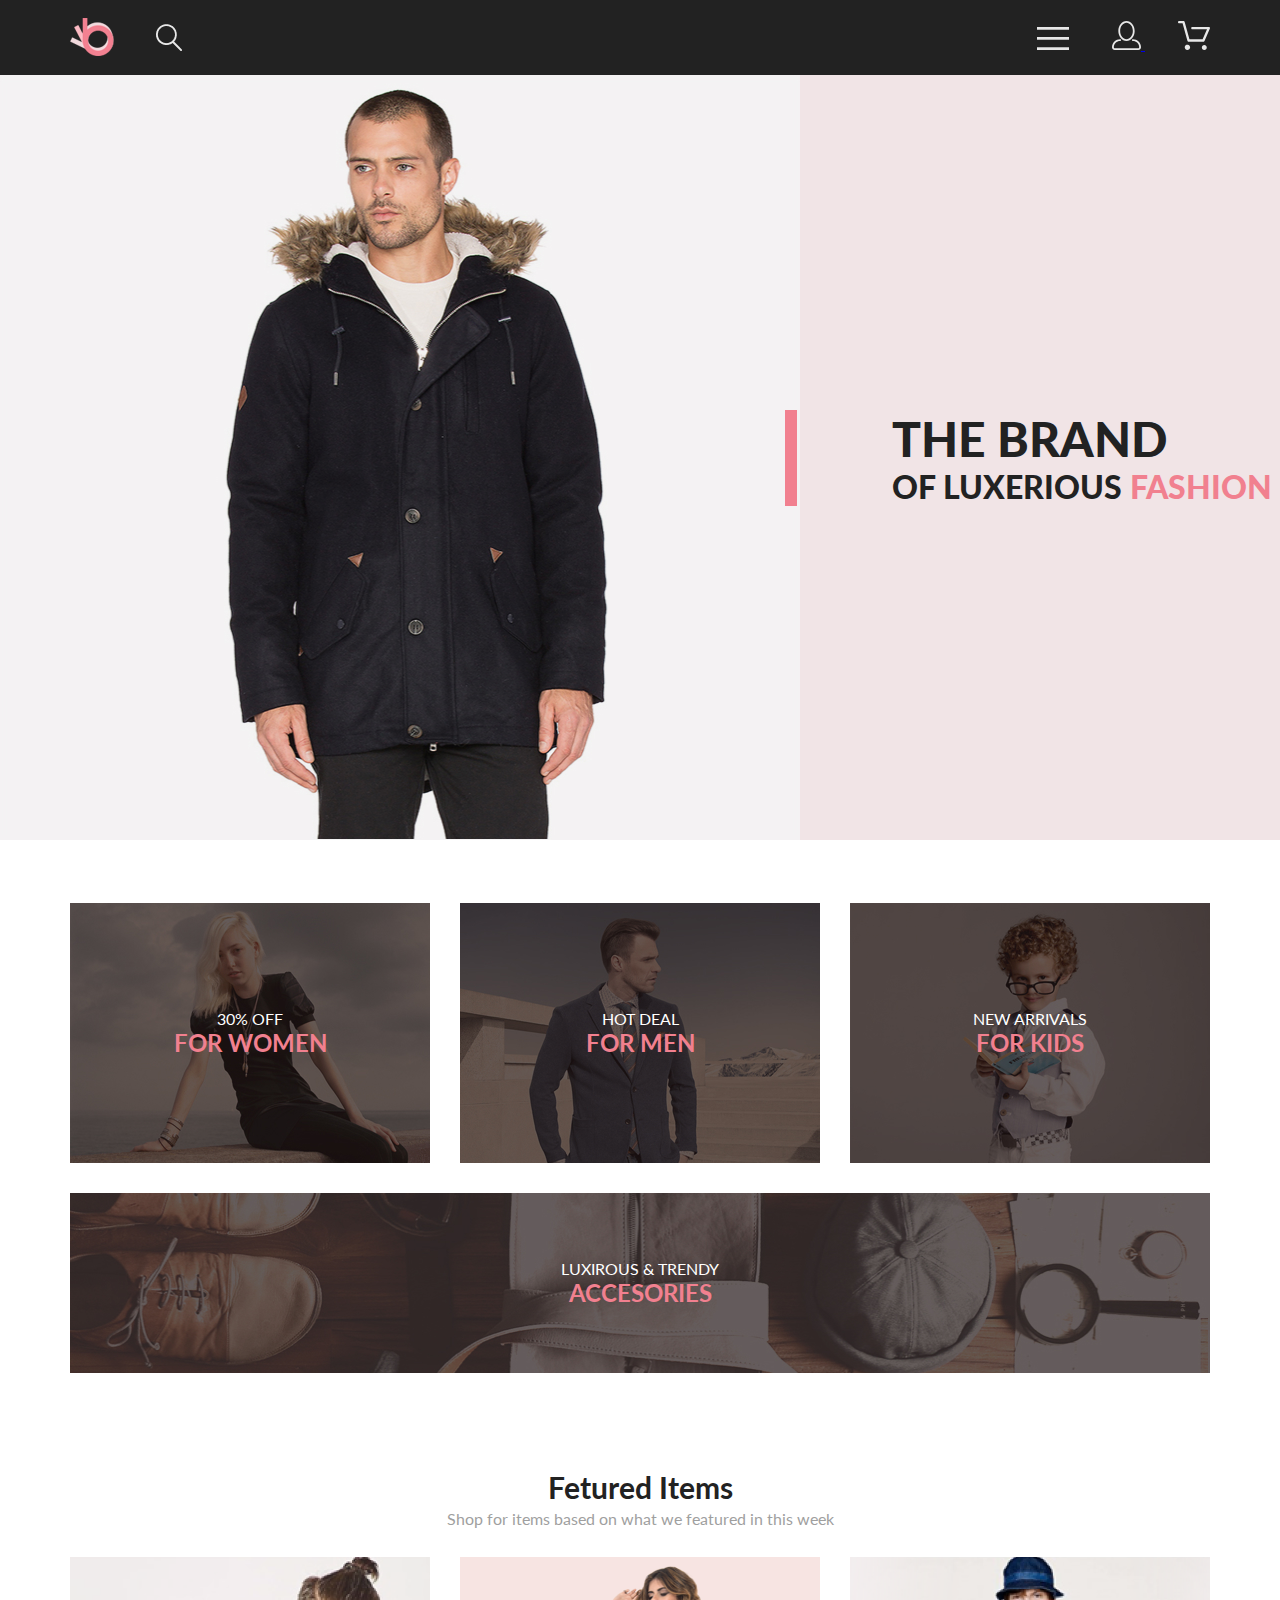
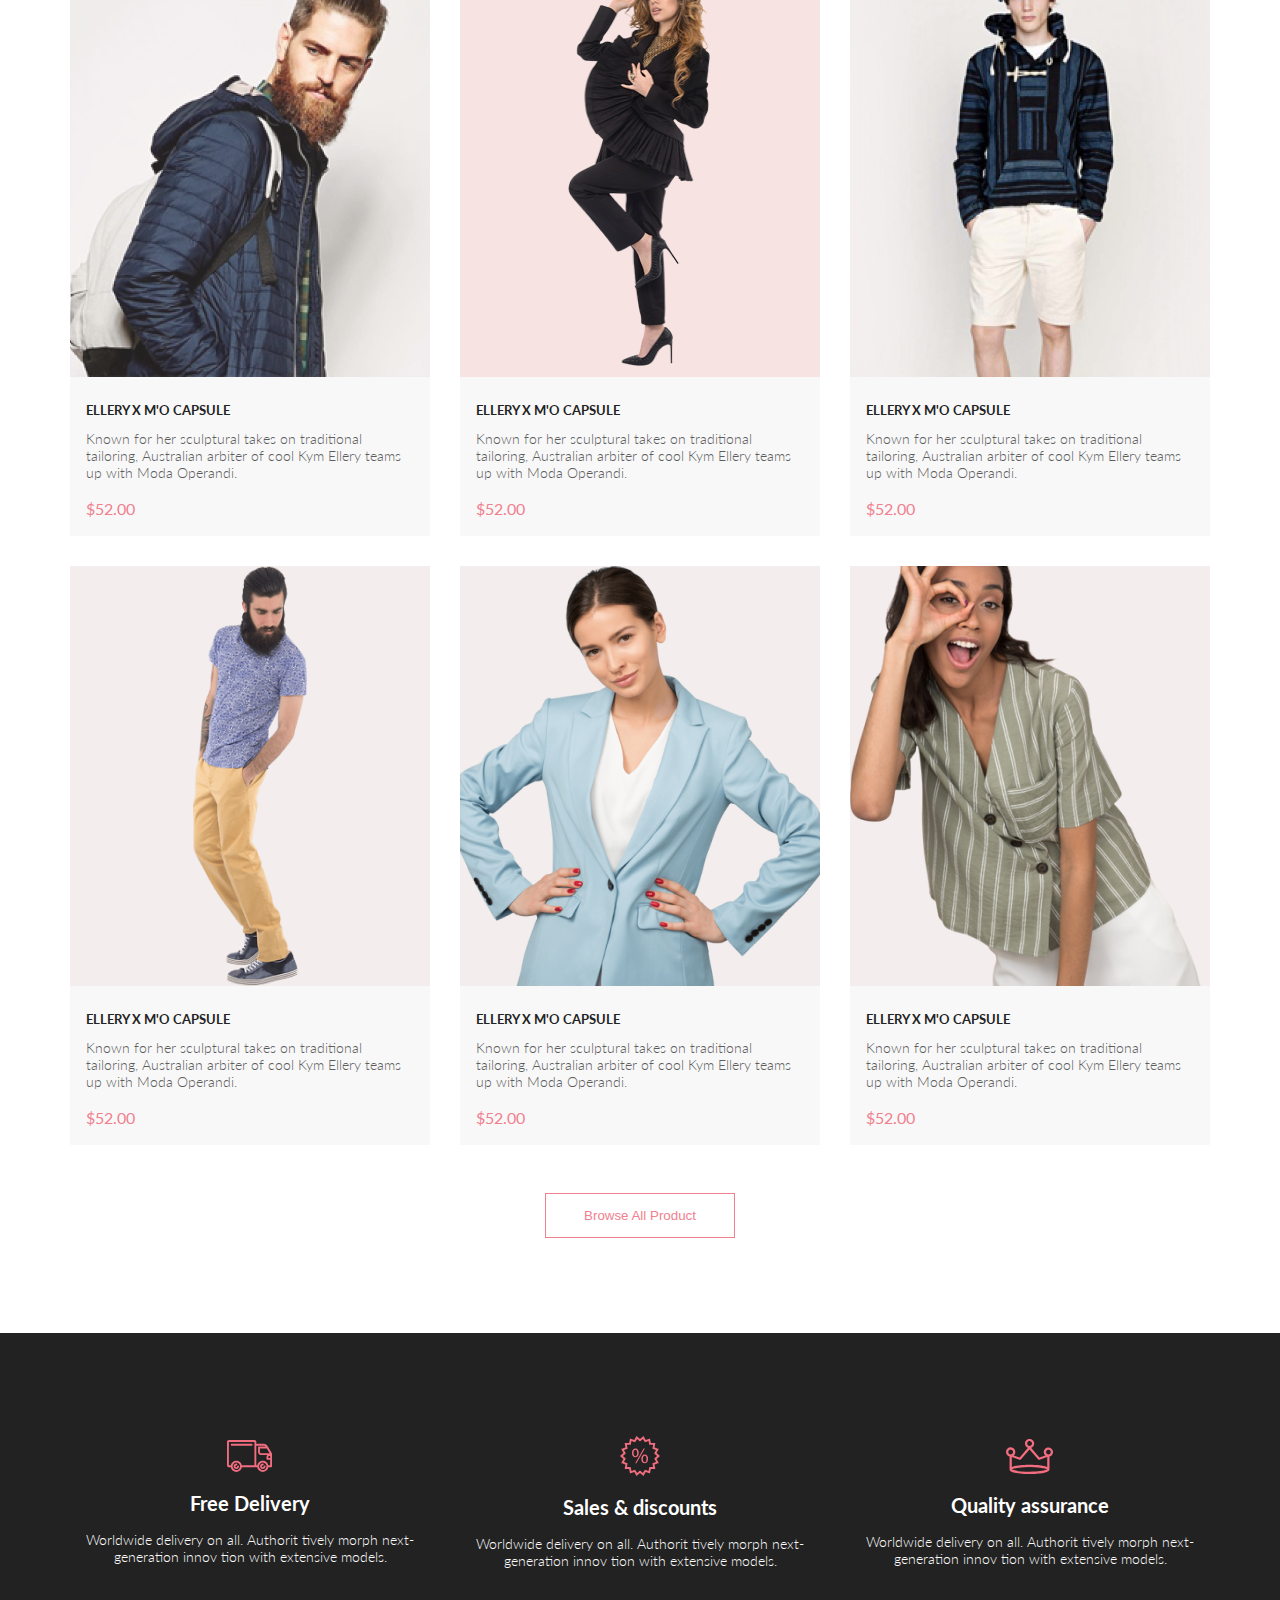
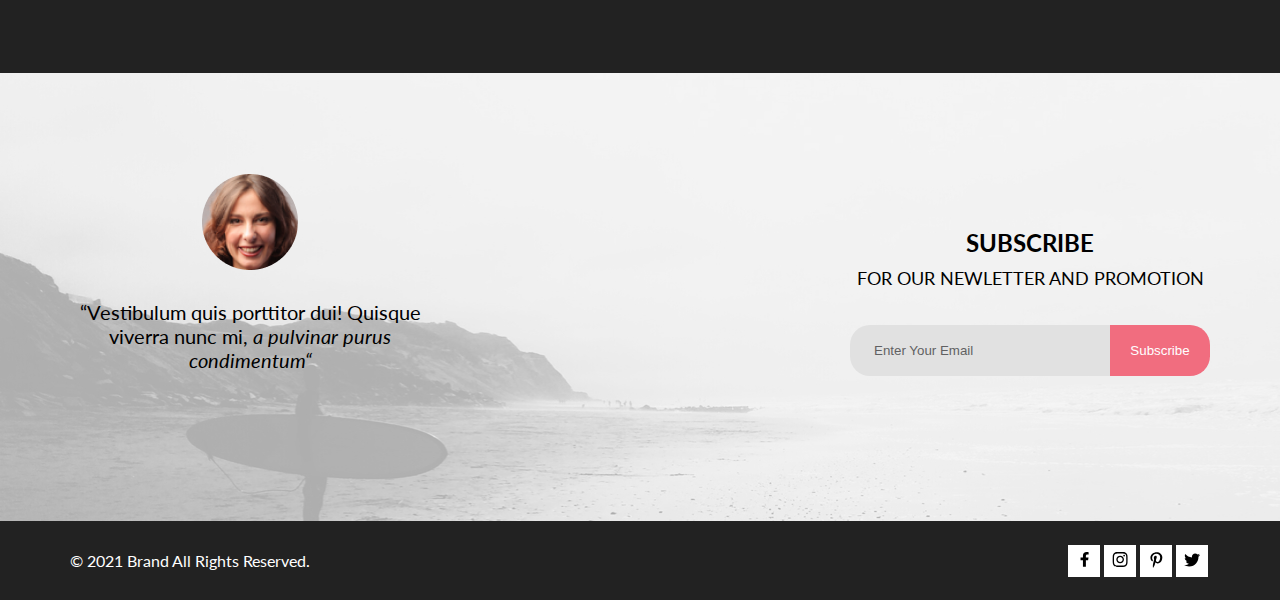
==== commit 44b0d7a5: "DZ4" ====
--- a/index.html
+++ b/index.html
@@ -6,8 +6,7 @@
     <meta http-equiv="X-UA-Compatible" content="IE=edge">
     <meta name="viewport" content="width=device-width, initial-scale=1.0">
     <title>Only magazin</title>
-    <link rel="stylesheet" href="./css/reset.css">
-    <link rel="stylesheet" href="./css/style.css">
+    <link rel="stylesheet" href="./scss/style.css">
     <link rel="preconnect" href="https://fonts.googleapis.com">
     <link rel="preconnect" href="https://fonts.gstatic.com" crossorigin>
     <link href="https://fonts.googleapis.com/css2?family=Lato:ital,wght@0,300;0,400;0,700;0,900;1,400&display=swap"
--- a/scss/style.css
+++ b/scss/style.css
@@ -0,0 +1,932 @@
+body {
+  font-family: 'Lato';
+  font-weight: 400;
+  font-style: normal;
+  font-size: 14px;
+  line-height: 17px; }
+
+.visually-hidden {
+  position: absolute;
+  white-space: nowrap;
+  width: 1px;
+  height: 1px;
+  overflow: hidden;
+  border: 0;
+  padding: 0;
+  clip: rect(0 0 0 0);
+  clip-path: inset(50%);
+  margin: -1px; }
+
+.container {
+  width: 1140px;
+  margin: 0 auto;
+  position: relative; }
+
+/* http://meyerweb.com/eric/tools/css/reset/ 
+   v2.0 | 20110126
+   License: none (public domain)
+*/
+html,
+body,
+div,
+span,
+applet,
+object,
+iframe,
+h1,
+h2,
+h3,
+h4,
+h5,
+h6,
+p,
+blockquote,
+pre,
+a,
+abbr,
+acronym,
+address,
+big,
+cite,
+code,
+del,
+dfn,
+em,
+img,
+ins,
+kbd,
+q,
+s,
+samp,
+small,
+strike,
+strong,
+sub,
+sup,
+tt,
+var,
+b,
+u,
+i,
+center,
+dl,
+dt,
+dd,
+ol,
+ul,
+li,
+fieldset,
+form,
+label,
+legend,
+table,
+caption,
+tbody,
+tfoot,
+thead,
+tr,
+th,
+td,
+article,
+aside,
+canvas,
+details,
+embed,
+figure,
+figcaption,
+footer,
+header,
+hgroup,
+menu,
+nav,
+output,
+ruby,
+section,
+summary,
+time,
+mark,
+audio,
+video {
+  margin: 0;
+  padding: 0;
+  border: 0;
+  font-size: 100%;
+  vertical-align: baseline; }
+
+/* HTML5 display-role reset for older browsers */
+article,
+aside,
+details,
+figcaption,
+figure,
+footer,
+header,
+hgroup,
+menu,
+nav,
+section {
+  display: block; }
+
+body {
+  line-height: 1; }
+
+ol,
+ul {
+  list-style: none; }
+
+blockquote,
+q {
+  quotes: none; }
+
+blockquote:before,
+blockquote:after,
+q:before,
+q:after {
+  content: '';
+  content: none; }
+
+table {
+  border-collapse: collapse;
+  border-spacing: 0; }
+
+.header {
+  background-color: #222222; }
+
+.header__logo {
+  margin: 0 41px 0 0; }
+
+.header__logo:hover,
+.header__logo:focus {
+  opacity: 0.5;
+  cursor: pointer;
+  outline: none; }
+
+.header__logo:active {
+  opacity: 0.7; }
+
+.header__search {
+  display: flex;
+  align-items: center; }
+
+.header__search-group {
+  display: flex; }
+
+.header__search-form {
+  display: none; }
+
+.header__search-input {
+  background-color: red; }
+
+.header__search:hover .header__search-form,
+.header__search:focus .header__search-form,
+.header__search:active .header__search-form {
+  display: block; }
+
+.header__search:hover .header__search-img,
+.header__search:focus .header__search-img,
+.header__search:active .header__search-img {
+  display: none; }
+
+.header__button {
+  background-color: transparent;
+  border: 0; }
+
+.icon {
+  fill: #E8E8E8; }
+
+.header__button:hover,
+.header__button:active,
+.header__button:focus {
+  cursor: pointer;
+  outline: none; }
+
+.header__button:hover .icon,
+.header__button:active .icon,
+.header__button:focus .icon {
+  fill: var(--pink-text); }
+
+.header__link {
+  margin: 0 0 0 33px; }
+
+.header__link:hover,
+.header__link:active,
+.header__link:focus {
+  cursor: pointer;
+  outline: none; }
+
+.header__link:hover .icon,
+.header__link:active .icon,
+.header__link:focus .icon {
+  fill: var(--pink-text); }
+
+.header__wrp {
+  display: flex;
+  justify-content: space-between;
+  min-height: 75px;
+  align-items: center; }
+
+.header__menu {
+  display: none;
+  position: absolute;
+  width: 232px;
+  height: 764px;
+  top: 100%;
+  right: -232px;
+  background: white;
+  padding-left: 32px;
+  -webkit-box-shadow: -13px 13px 11px -7px rgba(34, 60, 80, 0.38);
+  -moz-box-shadow: -13px 13px 11px -7px rgba(34, 60, 80, 0.38);
+  box-shadow: -13px 13px 11px -7px rgba(34, 60, 80, 0.38); }
+
+.header__button:hover + .header__menu,
+.header__button:active + .header__menu,
+.header__button:focus + .header__menu {
+  display: block; }
+
+.header-menu:hover {
+  display: block; }
+
+.header__menu-title {
+  font-weight: 700;
+  font-size: 14px;
+  line-height: 17px;
+  text-transform: uppercase;
+  padding-top: 37px; }
+
+.brand {
+  display: flex;
+  margin: 0 0 63px;
+  background-color: #F1E4E6; }
+
+.brand__wrp {
+  display: flex;
+  justify-content: flex-start;
+  width: 1540px;
+  align-items: center;
+  margin: 0 auto; }
+
+.brand__title-wrp {
+  display: flex;
+  align-items: center;
+  padding: 0 0 0 92px;
+  flex-grow: 1;
+  position: relative; }
+
+.brand__title-wrp::after {
+  content: " ";
+  width: 12px;
+  height: 100%;
+  background: #F1808F;
+  position: absolute;
+  left: -15px; }
+
+.brand__title {
+  font-size: 48px;
+  font-weight: 900;
+  line-height: 58px;
+  color: #222222;
+  text-transform: uppercase; }
+
+.brand__sub-title {
+  display: block;
+  font-size: 32px;
+  line-height: 38px; }
+
+.brand__sub-title-pink {
+  color: #F1808F; }
+
+.menu-sub-item__title {
+  font-size: 14px;
+  line-height: 17px;
+  text-transform: uppercase;
+  color: #F1808F;
+  font-style: normal;
+  font-weight: normal;
+  padding-top: 24px;
+  margin-bottom: 12px; }
+
+.menu-sub-item__list {
+  padding-left: 12px; }
+
+.menu-sub-item__item-link {
+  margin-top: 11px; }
+
+.menu-sub-item__item-link:hover,
+.menu-sub-item__item-link:active,
+.menu-sub-item__item-link:focus {
+  cursor: pointer;
+  outline: none;
+  background-color: #F1808F; }
+
+.menu__link {
+  text-decoration: none;
+  font-weight: normal;
+  font-size: 14px;
+  line-height: 17px;
+  color: #6F6E6E; }
+
+.menu-sub-item__item-link:hover .menu__link,
+.menu-sub-item__item-link:active .menu__link,
+.menu-sub-item__item-link:focus .menu__link {
+  color: #222222; }
+
+.sales__item {
+  width: 360px;
+  min-height: 260px;
+  display: flex;
+  align-items: center;
+  justify-content: center;
+  flex-direction: column;
+  flex-grow: 1; }
+
+.sales__item-niz {
+  width: 360px;
+  height: 260px;
+  display: flex;
+  align-items: center;
+  justify-content: center;
+  flex-direction: column;
+  flex-grow: 1; }
+
+.sales__item:hover,
+.sales__item:active,
+.sales__item:focus {
+  cursor: pointer;
+  outline: none;
+  opacity: 0.5; }
+
+.sales__list {
+  display: flex;
+  flex-wrap: wrap; }
+
+.sales__item--woman {
+  background-image: url("../img/tovar1.jpg");
+  margin-right: 30px; }
+
+.sales__item--man {
+  background-image: url("../img/tovar2.jpg");
+  margin-right: 30px; }
+
+.sales__item--kids {
+  background-image: url("../img/tovar3.jpg"); }
+
+.sales__item--accesories {
+  width: 100%;
+  background-image: url("../img/tovar4.jpg");
+  margin-top: 30px;
+  margin-bottom: 96px;
+  height: 180px; }
+
+.sales__item-text {
+  font-weight: 400;
+  font-size: 16px;
+  line-height: 19px;
+  color: #FFFFFF;
+  text-transform: uppercase; }
+
+.sales__item-title {
+  font-weight: 700;
+  font-size: 24px;
+  line-height: 29px;
+  color: #F1808F;
+  text-transform: uppercase; }
+
+.products {
+  display: flex;
+  align-items: center;
+  justify-content: center;
+  flex-direction: column;
+  flex-grow: 1; }
+
+.products__title {
+  font-size: 30px;
+  line-height: 36px;
+  color: #222222; }
+
+.products__text {
+  color: #9F9F9F;
+  padding-top: 6px; }
+
+.products__list {
+  display: flex;
+  flex-wrap: wrap;
+  justify-content: space-between;
+  margin-bottom: 48px; }
+
+.products__item {
+  max-width: 360px;
+  display: flex;
+  justify-content: center;
+  flex-direction: column;
+  flex-grow: 1;
+  margin-top: 30px;
+  background-color: #F8F8F8; }
+
+.products__item-title {
+  margin-top: 23px;
+  font-size: 13px;
+  line-height: 16px;
+  color: #222222;
+  text-transform: uppercase;
+  margin-bottom: 12px;
+  margin-left: 16px; }
+
+.products__item-desc {
+  font-weight: 300;
+  font-size: 14px;
+  line-height: 17px;
+  color: #5D5D5D;
+  margin-left: 16px;
+  margin-right: 29px;
+  margin-bottom: 18px; }
+
+.products__item-price {
+  margin-left: 16px;
+  margin-bottom: 18px;
+  color: #F1808F;
+  font-size: 16px;
+  line-height: 19px; }
+
+.products__item-wrapper {
+  position: relative; }
+
+.products__item-overlay {
+  width: 100%;
+  height: 100%;
+  background: rgba(0, 0, 0, 0.6);
+  position: absolute;
+  top: 0; }
+
+.products__item-button {
+  position: absolute;
+  top: 50%;
+  left: 50%;
+  transform: translate(-50%, -50%);
+  display: flex;
+  justify-content: space-between;
+  align-items: center;
+  border: 1px solid .products__item-button white-text;
+  background: none;
+  margin: 0;
+  padding: 0; }
+
+.products__item-button_icon {
+  fill: #FFFFFF;
+  width: 26px;
+  height: 24px;
+  padding: 8px 0 8px 8px; }
+
+.products__item-button_text {
+  font-style: normal;
+  font-weight: normal;
+  font-size: 14px;
+  line-height: 17px;
+  color: .products__item-button_text white-text;
+  padding: 12px; }
+
+.products__item-button,
+.products__item-overlay {
+  display: none;
+  cursor: pointer;
+  outline: none; }
+
+.products__item:hover .products__item-overlay,
+.products__item:active .products__item-overlay,
+.products__item:focus .products__item-overlay {
+  display: block; }
+
+.products__item:hover .products__item-button,
+.products__item:active .products__item-button,
+.products__item:focus .products__item-button {
+  display: flex; }
+
+.products__button {
+  border: 1px solid #F1808F;
+  background-color: white;
+  padding: 14px 38px;
+  color: #F1808F;
+  margin-bottom: 95px; }
+
+.products__button:hover,
+.products__button:active,
+.products__button:focus {
+  cursor: pointer;
+  outline: none;
+  background: #F1808F;
+  border: 1px solid #F1808F;
+  color: #FFFFFF; }
+
+.benefits {
+  display: flex;
+  align-items: center;
+  justify-content: center;
+  background-color: #222222; }
+
+.benefits__list {
+  display: flex;
+  justify-content: space-between; }
+
+.benefits__item {
+  max-width: 360px;
+  display: flex;
+  align-items: center;
+  justify-content: center;
+  flex-direction: column;
+  flex-grow: 1; }
+
+.benefits__item-img {
+  margin-top: 103px;
+  margin-bottom: 19px;
+  margin-left: auto;
+  margin-right: auto;
+  fill: #F16D7F; }
+
+.benefits__item-title {
+  font-size: 20px;
+  line-height: 24px;
+  color: #FFFFFF;
+  margin-bottom: 16px; }
+
+.benefits__item-desc {
+  font-weight: 300;
+  font-size: 14px;
+  line-height: 17px;
+  text-align: center;
+  color: #FBFBFB;
+  margin-bottom: 104px; }
+
+.footer_wrp {
+  background-image: url(../img/relax.jpg);
+  background-blend-mode: color;
+  min-height: 448px; }
+
+.footer__info {
+  display: flex;
+  flex-wrap: wrap;
+  align-items: center;
+  justify-content: space-between; }
+
+.footer__info-item {
+  display: flex;
+  justify-content: center;
+  flex-direction: column; }
+
+.footer__info-img {
+  padding-top: 97px;
+  width: 96px;
+  align-self: center; }
+
+.footer__info-text {
+  padding-top: 30px;
+  font-size: 20px;
+  line-height: 24px;
+  text-align: center;
+  width: 360px; }
+
+.footer__info-text_italic {
+  font-style: italic; }
+
+.footer__info-subscribetitle {
+  padding-top: 150px;
+  font-weight: bold;
+  font-size: 24px;
+  line-height: 167.2%;
+  text-align: center;
+  text-transform: uppercase; }
+
+.footer__info-subscribetext {
+  font-size: 18px;
+  line-height: 30px;
+  text-align: center;
+  text-transform: uppercase;
+  font-weight: normal;
+  padding-bottom: 32px; }
+
+.footer__info-form {
+  display: flex;
+  justify-content: center; }
+
+.footer__info-input {
+  height: 49px;
+  width: 256px;
+  border-radius: 20px 0 0 20px;
+  background: #E1E1E1;
+  border: 0; }
+
+.footer__info-input::placeholder {
+  padding-left: 22px;
+  color: #222224;
+  opacity: 0.67; }
+
+.footer__info-button {
+  border-radius: 0 20px 20px 0;
+  background: #F16D7F;
+  border: 0;
+  color: #FFFFFF;
+  width: 100px; }
+
+.footer__info-button:hover,
+.footer__info-button:active,
+.footer__info-button:focus {
+  cursor: pointer;
+  outline: none;
+  opacity: 0.5; }
+
+.footer_copyright {
+  background-color: #222222; }
+
+.footer_copyright_wrp {
+  display: flex;
+  justify-content: space-between;
+  align-items: center; }
+
+.footer_copyright-text {
+  color: #FFFFFF;
+  font-size: 16px;
+  line-height: 19px;
+  margin-top: 30px;
+  margin-bottom: 30px; }
+
+.footer_copyright-list {
+  display: flex;
+  align-items: center; }
+
+.footer_copyright-item {
+  align-items: center;
+  justify-content: center;
+  width: 32px;
+  height: 32px;
+  background-color: #FFFFFF;
+  display: flex;
+  margin: 2px; }
+
+.footer_copyright-social_icon {
+  fill: black; }
+
+.footer_copyright-item:hover,
+.footer_copyright-item:active,
+.footer_copyright-item:focus {
+  cursor: pointer;
+  outline: none;
+  background: #F1808F;
+  border: 1px solid #F1808F; }
+
+.footer_copyright-item:hover .footer_copyright-social_icon,
+.footer_copyright-item:active .footer_copyright-social_icon,
+.footer_copyright-item:focus .footer_copyright-social_icon {
+  fill: #FFFFFF; }
+
+.registration__title-wrap {
+  height: 148px;
+  background: #F8F3F4;
+  display: flex;
+  margin-bottom: 64px; }
+
+.registration__title {
+  align-self: center;
+  text-transform: uppercase;
+  font-size: 24px;
+  line-height: 29px;
+  color: #F1808F;
+  font-weight: 400; }
+
+.registration__wrap {
+  display: flex; }
+
+.registration__form {
+  max-width: 360px;
+  margin-right: 130px; }
+
+.registration__form-fieldset {
+  display: flex;
+  flex-direction: column; }
+
+.registration__form-legend {
+  font-size: 16px;
+  font-style: normal;
+  font-weight: 300;
+  line-height: 19px; }
+
+.registration__input {
+  margin-top: 20px;
+  height: 45px;
+  border: 1px solid #A4A4A4; }
+
+.registration__input[placeholder] {
+  text-overflow: ellipsis;
+  font-size: 13px;
+  font-style: normal;
+  font-weight: 300;
+  line-height: 16px;
+  padding-left: 16px;
+  color: #B1B1B1; }
+
+.registration__radio {
+  padding-top: 31px;
+  padding-bottom: 33px; }
+
+.registration__radio-label {
+  font-size: 11px;
+  font-style: normal;
+  font-weight: 300;
+  line-height: 13px;
+  text-align: left; }
+
+.registration__input-text {
+  font-style: normal;
+  font-weight: 300;
+  font-size: 13px;
+  line-height: 16px;
+  color: #B1B1B1;
+  padding-top: 15px;
+  padding-bottom: 39px; }
+
+.registration__submit {
+  display: flex;
+  background: #F16D7F;
+  align-content: center;
+  margin-bottom: 96px; }
+
+.registration__submit:hover,
+.registration__submit:focus,
+.registration__submit:active {
+  cursor: pointer;
+  outline: none; }
+
+.registration__submit-text {
+  color: #FFFFFF;
+  text-transform: uppercase;
+  padding-left: 29px;
+  padding-top: 16px;
+  padding-bottom: 16px;
+  font-weight: normal;
+  font-size: 14px;
+  line-height: 17px; }
+
+.registration__submit-icon {
+  fill: #FFFFFF;
+  padding-left: 20px;
+  align-self: center;
+  padding-right: 29px; }
+
+.registration__pluses {
+  padding-left: 10px; }
+
+.registration__pluses-title {
+  font-style: normal;
+  font-weight: 300;
+  font-size: 24px;
+  line-height: 29px;
+  text-transform: uppercase;
+  padding-bottom: 22px; }
+
+.registration__pluses-text {
+  font-style: normal;
+  font-weight: 300;
+  font-size: 24px;
+  line-height: 29px;
+  padding-bottom: 21px; }
+
+.registration__pluses-list {
+  margin: 0;
+  list-style: none; }
+
+.registration__pluses-item {
+  position: relative;
+  font-style: normal;
+  font-weight: 300;
+  font-size: 24px;
+  line-height: 29px;
+  margin-bottom: 16px;
+  padding-left: 25px; }
+
+.registration__pluses-item:before {
+  content: '';
+  width: 15px;
+  height: 15px;
+  position: absolute;
+  top: 8px;
+  left: 0px;
+  background-image: url(../img/vector.svg);
+  background-size: 15px 15px; }
+
+.registration {
+  border-color: #F8F3F4;
+  width: 1140px;
+  margin: 0 auto; }
+
+.main__tittle {
+  font-family: 'Lato';
+  font-weight: 400;
+  font-style: normal;
+  font-size: 24px;
+  line-height: 29px;
+  color: #F1808F;
+  text-transform: uppercase;
+  margin-top: 59px;
+  margin-bottom: 60px; }
+
+.findings {
+  display: flex;
+  flex-direction: row;
+  justify-content: space-between; }
+
+.findings__text-title {
+  font-family: 'Lato';
+  font-weight: 300;
+  font-style: normal;
+  font-size: 24px;
+  line-height: 29px;
+  color: #000;
+  margin-bottom: 16px;
+  margin-left: 128px; }
+
+.findings__text-subtitle {
+  font-family: 'Lato';
+  font-weight: 300;
+  font-style: normal;
+  font-size: 24px;
+  line-height: 29px;
+  color: #000;
+  margin-bottom: 21px;
+  margin-left: 128px; }
+
+.findings___item-link {
+  font-family: 'Lato';
+  font-weight: 300;
+  font-style: normal;
+  font-size: 24px;
+  line-height: 29px;
+  color: #000;
+  margin-bottom: 22px;
+  position: relative;
+  margin-left: 172px; }
+
+.findings___item-link:before {
+  content: '';
+  background-image: url(../img/galka.jpg);
+  position: absolute;
+  width: 20px;
+  height: 16px;
+  left: -24px; }
+
+.findings__link-text {
+  font-family: 'Lato';
+  font-weight: 300;
+  font-style: normal;
+  font-size: 16px;
+  line-height: 19px;
+  color: #222222;
+  margin-bottom: 21px; }
+
+.findings__link-input {
+  height: 44px;
+  width: 359px;
+  border: 1px solid #A4A4A4;
+  margin-bottom: 21px; }
+
+.findings__link-desc {
+  font-family: 'Lato';
+  font-weight: 300;
+  font-style: normal;
+  font-size: 13px;
+  line-height: 16px;
+  color: #B1B1B1;
+  margin-bottom: 39px; }
+
+.findings__link-btn {
+  background: #F16D7F;
+  width: 167px;
+  height: 50px;
+  color: #FFFFFF;
+  font-family: 'Lato';
+  font-weight: 400;
+  font-style: normal;
+  font-size: 14px;
+  line-height: 17px;
+  margin-bottom: 96px;
+  position: relative; }
+
+.findings__link-btn:before {
+  content: '';
+  position: absolute;
+  background-image: url(../img/push.png);
+  width: 17px;
+  height: 9px;
+  right: 15px; }
+
+.findings__link-control {
+  font-family: 'Lato';
+  font-weight: 300;
+  font-style: normal;
+  font-size: 11px;
+  line-height: 13px; }
+
+.findings__link-input-text {
+  margin-bottom: 35px; }
+
+.fixing {
+  width: 1140px;
+  margin: 0 auto; }
+
+/*# sourceMappingURL=style.css.map */
